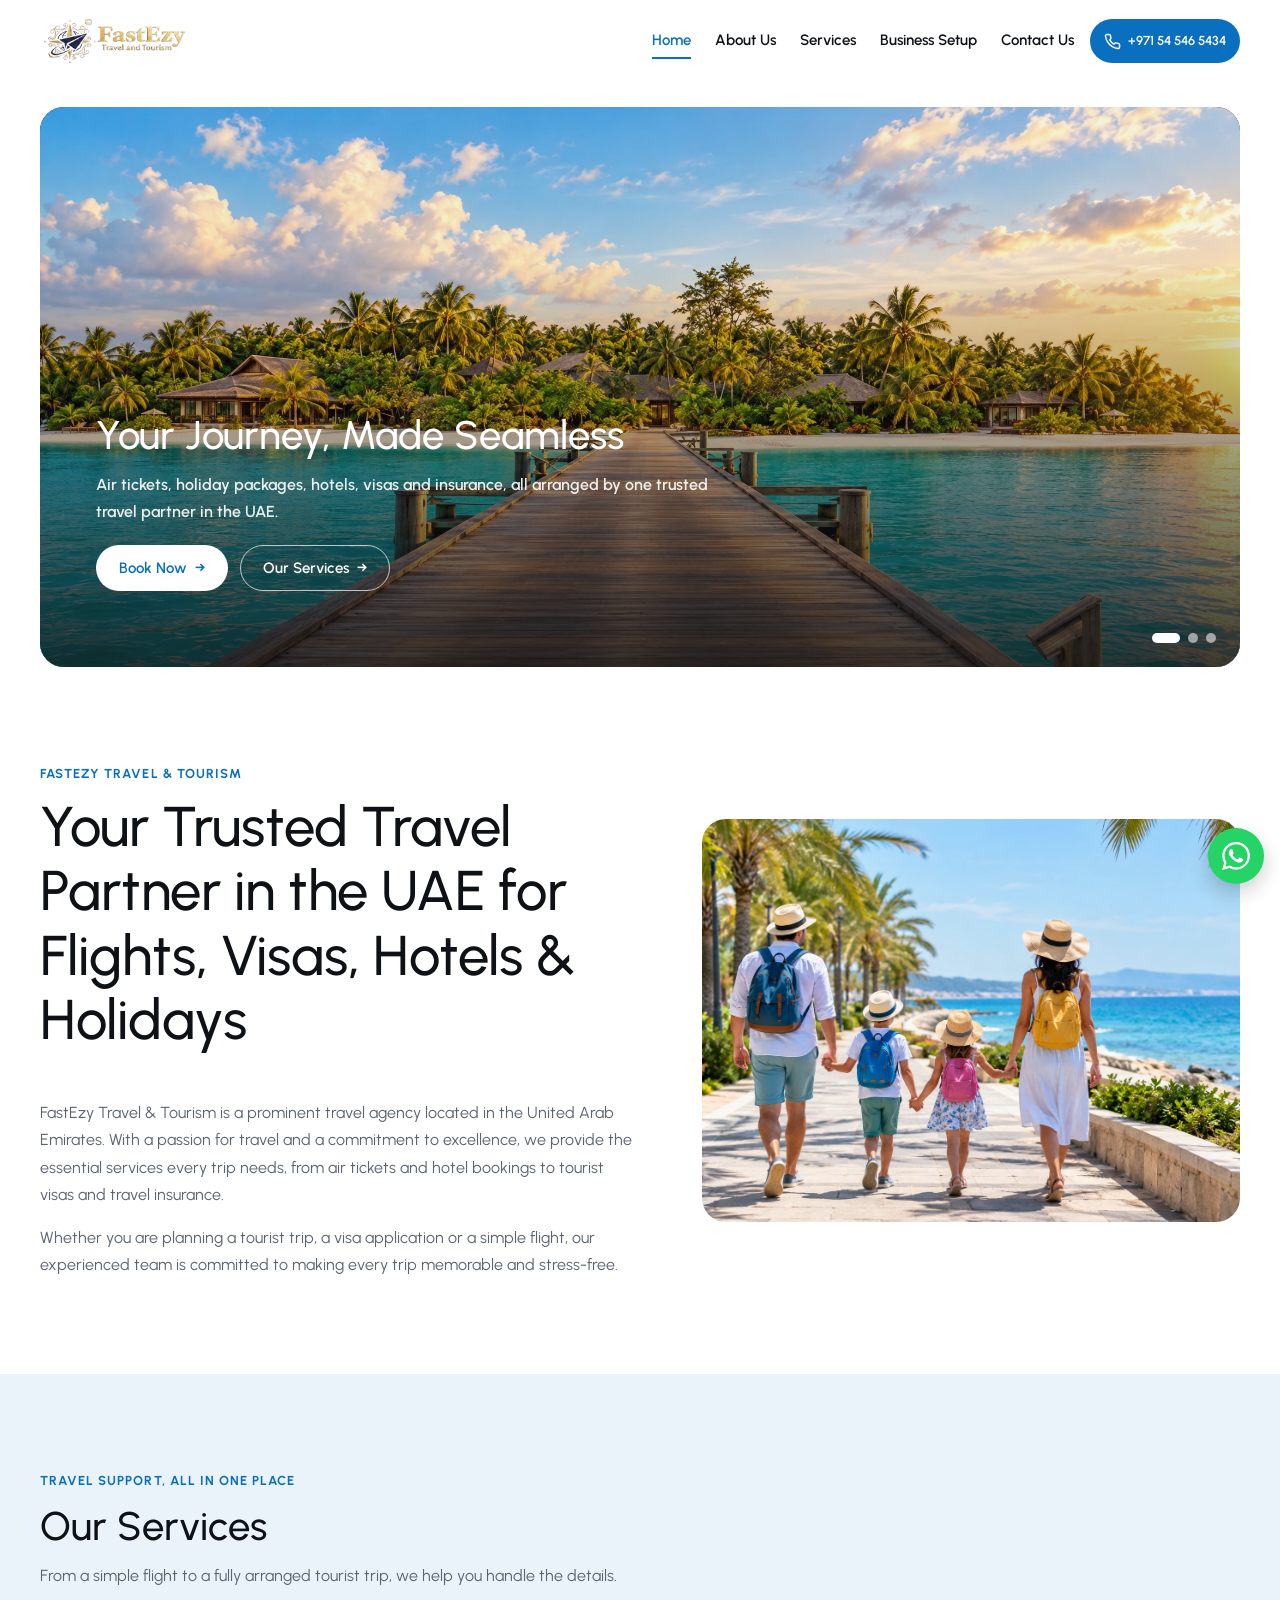
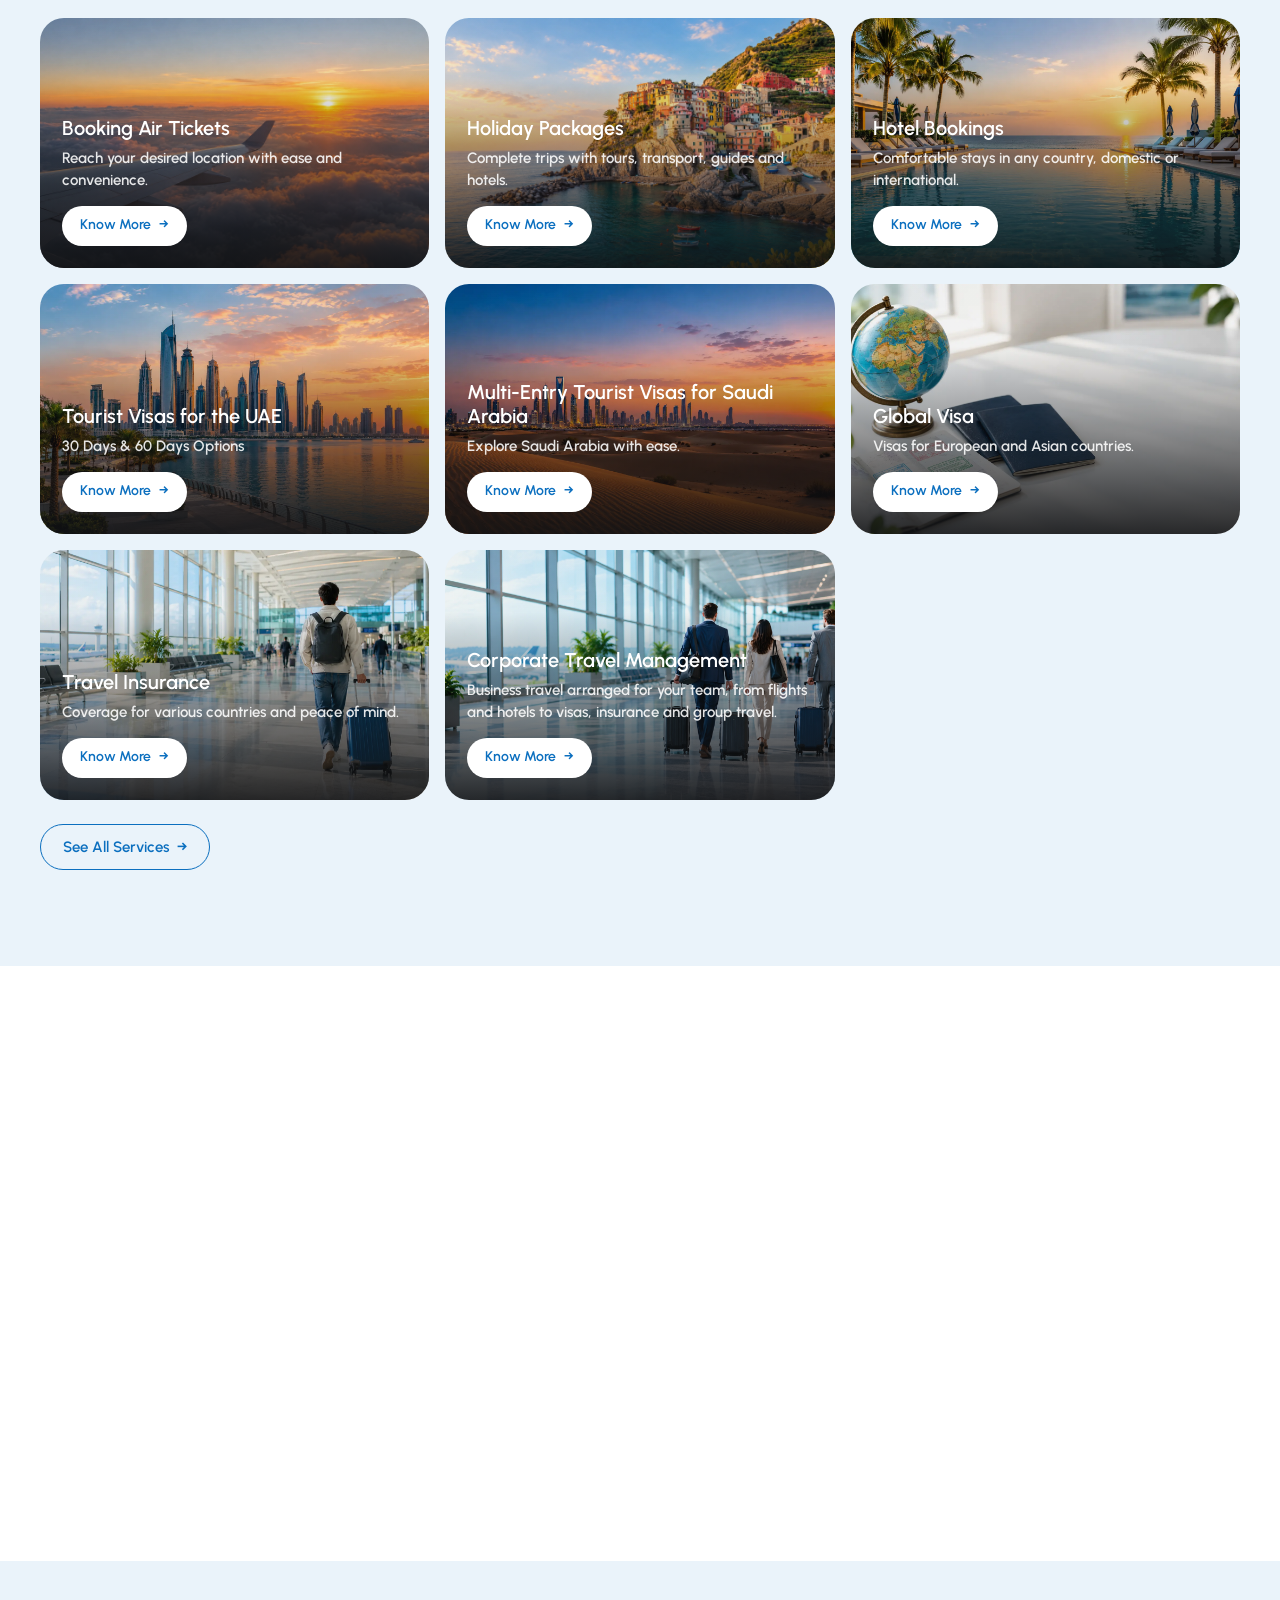
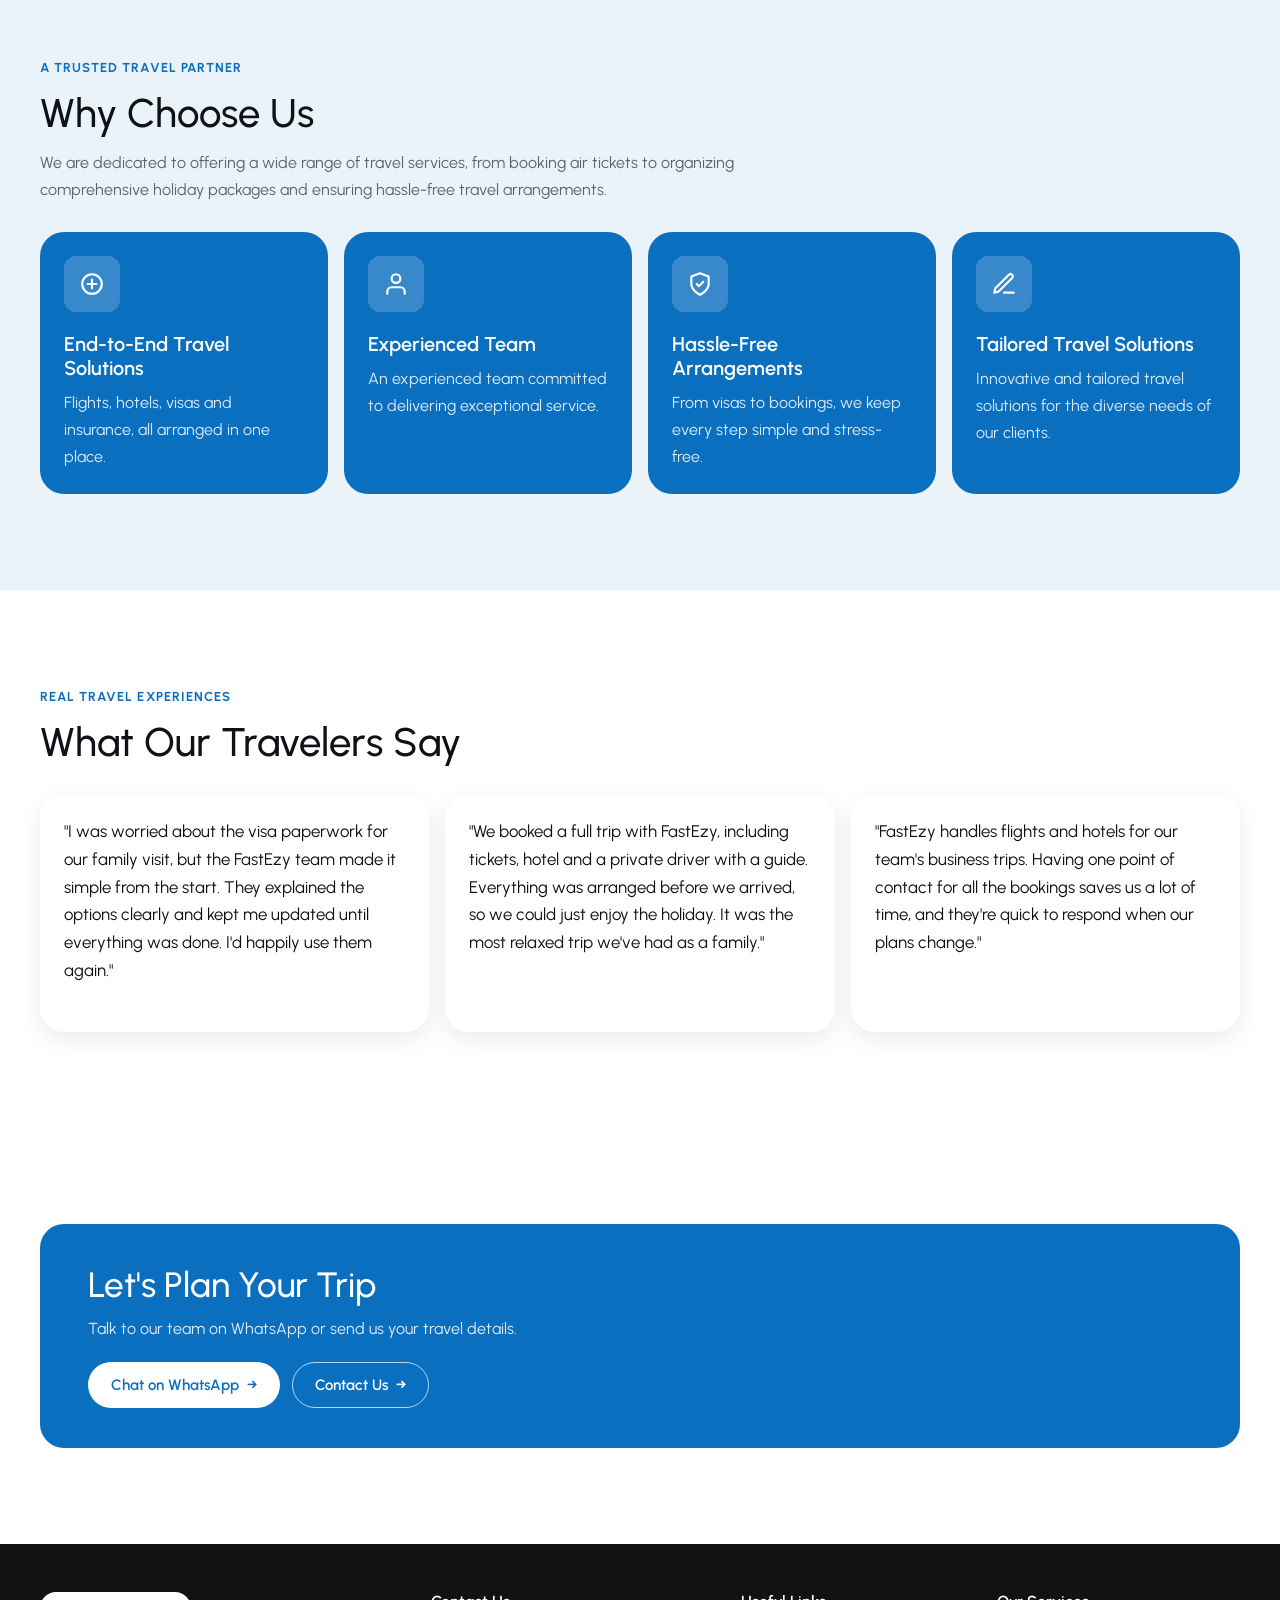
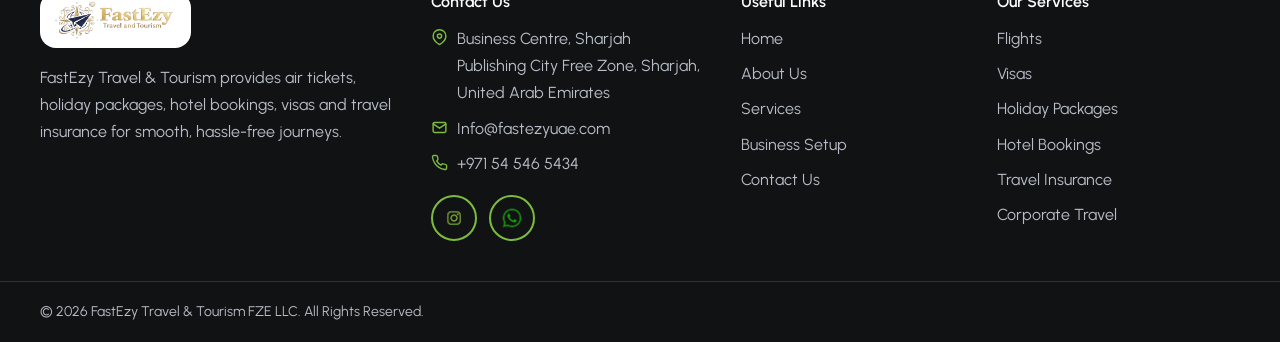
==== index.html @ 1a24772d "Add files via upload" ====
<!doctype html>
<html lang="en">
  <head>
    <meta charset="utf-8">
    <meta name="viewport" content="width=device-width, initial-scale=1">
    <link rel="preconnect" href="https://fonts.googleapis.com">
    <link rel="preconnect" href="https://fonts.gstatic.com" crossorigin>
    <meta name="description" content="FastEzy Travel &amp; Tourism is a UAE travel agency for air tickets, holiday packages, hotel bookings, visas and travel insurance. Plan your trip with us.">
    <title>FastEzy Travel &amp; Tourism - Travel Agency in Sharjah, UAE</title>
    <link rel="canonical" href="https://fastezyuae.com/">
    <meta property="og:type" content="website">
    <meta property="og:site_name" content="FastEzy Travel &amp; Tourism">
    <meta property="og:title" content="FastEzy Travel &amp; Tourism - Travel Agency in Sharjah, UAE">
    <meta property="og:description" content="FastEzy Travel &amp; Tourism is a UAE travel agency for air tickets, holiday packages, hotel bookings, visas and travel insurance. Plan your trip with us.">
    <meta property="og:url" content="https://fastezyuae.com/">
    <meta property="og:image" content="https://fastezyuae.com/assets/images/hero-1.webp">
    <meta name="twitter:card" content="summary_large_image">
    <meta name="theme-color" content="#0B6FBF">
    <link rel="icon" href="assets/images/logo/FZE-logo.png">
    <link rel="stylesheet" href="css/styles.css">
    <script src="js/main.js" defer></script>
    <script type="application/ld+json">
    {
      "@context": "https://schema.org",
      "@type": "TravelAgency",
      "name": "FastEzy Travel &amp; Tourism",
      "legalName": "FastEzy Travel &amp; Tourism FZE LLC",
      "url": "https://fastezyuae.com/",
      "logo": "https://fastezyuae.com/assets/images/logo/FZE-logo.png",
      "image": "https://fastezyuae.com/assets/images/hero-1.webp",
      "telephone": "+971545465434",
      "email": "Info@fastezyuae.com",
      "address": { "@type": "PostalAddress", "streetAddress": "Business Centre, Sharjah Publishing City Free Zone", "addressLocality": "Sharjah", "addressCountry": "AE" },
      "areaServed": { "@type": "Country", "name": "United Arab Emirates" },
      "sameAs": ["https://www.instagram.com/fastezy_travels"]
    }
    </script>
  </head>
  <body data-page="home">
    <a class="skip-link" href="#main">Skip to main content</a>
    <header class="site-header" data-header>
      <div class="container site-header__inner"><a class="brand" href="index.html" aria-label="FastEzy Travel and Tourism home"><img src="assets/images/logo/FZE-logo.png" width="190" height="48" alt="FastEzy - Travel and Tourism"></a>
        <nav class="site-nav" id="primary-nav" data-primary-nav aria-label="Primary navigation">
          <a class="site-nav__link" href="index.html" aria-current="page">Home</a>
          <a class="site-nav__link" href="about.html">About Us</a>
          <a class="site-nav__link" href="services.html">Services</a>
          <a class="site-nav__link" href="business-setup.html">Business Setup</a>
          <a class="site-nav__link" href="contact.html">Contact Us</a>
        </nav>
        <div class="site-header__actions"><a class="phone-pill" href="tel:+971545465434"><svg viewBox="0 0 24 24" fill="none" stroke="currentColor" stroke-width="2" stroke-linecap="round" stroke-linejoin="round" aria-hidden="true"><path d="M22 16.92v3a2 2 0 0 1-2.18 2 19.79 19.79 0 0 1-8.63-3.07 19.5 19.5 0 0 1-6-6A19.79 19.79 0 0 1 2.12 4.18 2 2 0 0 1 4.11 2h3a2 2 0 0 1 2 1.72c.12.9.33 1.78.62 2.63a2 2 0 0 1-.45 2.11L8 9.73a16 16 0 0 0 6 6l1.27-1.27a2 2 0 0 1 2.11-.45c.85.29 1.73.5 2.63.62A2 2 0 0 1 22 16.92z"></path></svg><span>+971 54 546 5434</span></a><button class="menu-toggle" type="button" data-menu-toggle aria-expanded="false" aria-controls="primary-nav" aria-label="Open menu"><svg class="icon-menu" viewBox="0 0 24 24" fill="none" stroke="currentColor" stroke-width="2" stroke-linecap="round" aria-hidden="true"><path d="M4 6h16M4 12h16M4 18h16"></path></svg><svg class="icon-close" viewBox="0 0 24 24" fill="none" stroke="currentColor" stroke-width="2" stroke-linecap="round" aria-hidden="true"><path d="M18 6 6 18M6 6l12 12"></path></svg></button></div>
      </div>
    </header>
    <main id="main">
      <section class="container hero-slider" data-slider aria-label="FastEzy travel highlights">
        <article class="hero-slide is-active" data-slide aria-hidden="false"><img src="assets/images/hero-1.webp" width="1600" height="900" alt="Colorful coastal town on a sunny day" fetchpriority="high">
          <div class="hero-slide__content">
            <h2>Your Journey, Made Seamless</h2>
            <p>Air tickets, holiday packages, hotels, visas and insurance, all arranged by one trusted travel partner in the UAE.</p>
            <div class="button-row"><a class="button button--light" data-whatsapp-service="booking air tickets" href="https://wa.me/971585795434">Book Now <span aria-hidden="true">&rarr;</span></a><a class="button button--outline-light" href="services.html">Our Services <span aria-hidden="true">&rarr;</span></a></div>
          </div>
        </article>
        <article class="hero-slide" data-slide aria-hidden="true"><img src="assets/images/hero-2.webp" width="1600" height="900" loading="lazy" alt="Passport and travel documents on a desk">
          <div class="hero-slide__content">
            <h2>Visas Without the Hassle</h2>
            <p>UAE tourist visas, multi-entry Saudi Arabia visas and global visas for European and Asian countries.</p>
            <div class="button-row"><a class="button button--light" data-whatsapp-service="visa services" href="https://wa.me/971585795434">Ask About Visas <span aria-hidden="true">&rarr;</span></a><a class="button button--outline-light" href="services.html#visas">Our Services <span aria-hidden="true">&rarr;</span></a></div>
          </div>
        </article>
        <article class="hero-slide" data-slide aria-hidden="true"><img src="assets/images/hero-3.webp" width="1600" height="900" loading="lazy" alt="Tourists on a guided city tour">
          <div class="hero-slide__content">
            <h2>Holiday Packages, Fully Arranged</h2>
            <p>Tickets, guided tours, private transportation, experienced guides, drivers and comfortable hotels.</p>
            <div class="button-row"><a class="button button--light" data-whatsapp-service="holiday packages" href="https://wa.me/971585795434">Plan My Trip <span aria-hidden="true">&rarr;</span></a><a class="button button--outline-light" href="services.html#holidays">Our Services <span aria-hidden="true">&rarr;</span></a></div>
          </div>
        </article>
        <div class="slider-dots" aria-label="Choose a slide"><button class="slider-dot is-active" type="button" data-slide-dot aria-label="Show slide 1" aria-current="true"></button><button class="slider-dot" type="button" data-slide-dot aria-label="Show slide 2" aria-current="false"></button><button class="slider-dot" type="button" data-slide-dot aria-label="Show slide 3" aria-current="false"></button></div>
      </section>
      <section class="section" data-reveal>
        <div class="container intro-grid">
          <div class="intro-grid__copy">
            <p class="eyebrow">FastEzy Travel &amp; Tourism</p>
            <h1>Your Trusted Travel Partner in the UAE for Flights, Visas, Hotels &amp; Holidays</h1>
            <p>FastEzy Travel &amp; Tourism is a prominent travel agency located in the United Arab Emirates. With a passion for travel and a commitment to excellence, we provide the essential services every trip needs, from air tickets and hotel bookings to tourist visas and travel insurance.</p>
            <p>Whether you are planning a tourist trip, a visa application or a simple flight, our experienced team is committed to making every trip memorable and stress-free.</p>
          </div>
          <div class="intro-grid__media"><img src="assets/images/about-1.webp" width="1200" height="675" loading="lazy" alt="Family of travelers on holiday"></div>
        </div>
      </section>
      <section class="section section--tint" data-reveal>
        <div class="container">
          <div class="section__intro">
            <p class="eyebrow">Travel support, all in one place</p>
            <h2>Our Services</h2>
            <p>From a simple flight to a fully arranged tourist trip, we help you handle the details.</p>
          </div>
          <div class="card-grid">
            <article class="overlay-card"><img src="assets/images/service-flights.webp" width="1200" height="675" loading="lazy" alt="Airplane flying above the clouds">
              <div class="overlay-card__body">
                <h3>Booking Air Tickets</h3>
                <p>Reach your desired location with ease and convenience.</p>
                <a class="button button--light" href="services.html#flights">Know More <span aria-hidden="true">&rarr;</span></a></div>
            </article>
            <article class="overlay-card"><img src="assets/images/service-trips.webp" width="1200" height="675" loading="lazy" alt="Wooden jetty over turquoise water">
              <div class="overlay-card__body">
                <h3>Holiday Packages</h3>
                <p>Complete trips with tours, transport, guides and hotels.</p>
                <a class="button button--light" href="services.html#holidays">Know More <span aria-hidden="true">&rarr;</span></a></div>
            </article>
            <article class="overlay-card"><img src="assets/images/service-hotels.webp" width="1200" height="675" loading="lazy" alt="Resort pool with sun loungers">
              <div class="overlay-card__body">
                <h3>Hotel Bookings</h3>
                <p>Comfortable stays in any country, domestic or international.</p>
                <a class="button button--light" href="services.html#more">Know More <span aria-hidden="true">&rarr;</span></a></div>
            </article>
            <article class="overlay-card"><img src="assets/images/service-uae-visa.webp" width="1200" height="675" loading="lazy" alt="UAE city skyline at sunset">
              <div class="overlay-card__body">
                <h3>Tourist Visas for the UAE</h3>
                <p>30 Days &amp; 60 Days Options</p>
                <a class="button button--light" href="services.html#visas">Know More <span aria-hidden="true">&rarr;</span></a></div>
            </article>
            <article class="overlay-card"><img src="assets/images/service-saudi-visa.webp" width="1200" height="675" loading="lazy" alt="Saudi Arabia city skyline">
              <div class="overlay-card__body">
                <h3>Multi-Entry Tourist Visas for Saudi Arabia</h3>
                <p>Explore Saudi Arabia with ease.</p>
                <a class="button button--light" href="services.html#visas">Know More <span aria-hidden="true">&rarr;</span></a></div>
            </article>
            <article class="overlay-card"><img src="assets/images/service-global-visa.webp" width="1200" height="675" loading="lazy" alt="Passport with travel stamps">
              <div class="overlay-card__body">
                <h3>Global Visa</h3>
                <p>Visas for European and Asian countries.</p>
                <a class="button button--light" href="services.html#visas">Know More <span aria-hidden="true">&rarr;</span></a></div>
            </article>
            <article class="overlay-card"><img src="assets/images/service-insurance.webp" width="1200" height="675" loading="lazy" alt="Traveler with luggage at an airport">
              <div class="overlay-card__body">
                <h3>Travel Insurance</h3>
                <p>Coverage for various countries and peace of mind.</p>
                <a class="button button--light" href="services.html#more">Know More <span aria-hidden="true">&rarr;</span></a></div>
            </article>
            <article class="overlay-card"><img src="assets/images/corporate-hero.webp" width="1200" height="675" loading="lazy" alt="Business travelers at an airport">
              <div class="overlay-card__body">
                <h3>Corporate Travel Management</h3>
                <p>Business travel arranged for your team, from flights and hotels to visas, insurance and group travel.</p>
                <a class="button button--light" href="services.html#corporate">Know More <span aria-hidden="true">&rarr;</span></a></div>
            </article>
          </div>
          <div class="button-row" style="margin-top:24px"><a class="button button--outline" href="services.html">See All Services <span aria-hidden="true">&rarr;</span></a></div>
        </div>
      </section>
      <section class="section" data-reveal>
        <div class="container split-media">
          <div>
            <p class="eyebrow">Travel with confidence</p>
            <h2>About Us</h2>
            <p>FastEzy Travel &amp; Tourism is dedicated to making your travel aspirations a reality. Our experienced team is committed to delivering exceptional service and ensuring that every trip you take with us is a memorable and stress-free experience.</p>
            <a class="button button--outline" href="about.html">Read More <span aria-hidden="true">&rarr;</span></a></div>
            <img src="assets/images/about-2.webp" width="1200" height="675" loading="lazy" alt="Two travelers enjoying a scenic view"></div>
      </section>
      <section class="section section--tint" data-reveal>
        <div class="container">
          <div class="section__intro">
            <p class="eyebrow">A trusted travel partner</p>
            <h2>Why Choose Us</h2>
            <p>We are dedicated to offering a wide range of travel services, from booking air tickets to organizing comprehensive holiday packages and ensuring hassle-free travel arrangements.</p>
          </div>
          <div class="solid-grid">
            <article class="solid-card">
              <div class="solid-card__icon"><svg viewBox="0 0 24 24" fill="none" stroke="currentColor" stroke-width="2" stroke-linecap="round" stroke-linejoin="round" aria-hidden="true"><circle cx="12" cy="12" r="9"></circle><path d="M12 8v8M8 12h8"></path></svg></div>
              <h3>End-to-End Travel Solutions</h3>
              <p>Flights, hotels, visas and insurance, all arranged in one place.</p>
            </article>
            <article class="solid-card">
              <div class="solid-card__icon"><svg viewBox="0 0 24 24" fill="none" stroke="currentColor" stroke-width="2" stroke-linecap="round" stroke-linejoin="round" aria-hidden="true"><path d="M20 21v-2a4 4 0 0 0-4-4H8a4 4 0 0 0-4 4v2"></path><circle cx="12" cy="7" r="4"></circle></svg></div>
              <h3>Experienced Team</h3>
              <p>An experienced team committed to delivering exceptional service.</p>
            </article>
            <article class="solid-card">
              <div class="solid-card__icon"><svg viewBox="0 0 24 24" fill="none" stroke="currentColor" stroke-width="2" stroke-linecap="round" stroke-linejoin="round" aria-hidden="true"><path d="M12 22s8-4 8-10V5l-8-3-8 3v7c0 6 8 10 8 10z"></path><path d="m9 12 2 2 4-4"></path></svg></div>
              <h3>Hassle-Free Arrangements</h3>
              <p>From visas to bookings, we keep every step simple and stress-free.</p>
            </article>
            <article class="solid-card">
              <div class="solid-card__icon"><svg viewBox="0 0 24 24" fill="none" stroke="currentColor" stroke-width="2" stroke-linecap="round" stroke-linejoin="round" aria-hidden="true"><path d="M12 20h9"></path><path d="M16.5 3.5a2.12 2.12 0 0 1 3 3L7 19l-4 1 1-4Z"></path></svg></div>
              <h3>Tailored Travel Solutions</h3>
              <p>Innovative and tailored travel solutions for the diverse needs of our clients.</p>
            </article>
          </div>
        </div>
      </section>
      <section class="section testimonials-section" data-reveal>
        <div class="container">
          <div class="section__intro">
            <p class="eyebrow">Real travel experiences</p>
            <h2>What Our Travelers Say</h2>
          </div>
          <div class="testimonial-grid">
            <article class="testimonial-card">
              <p>"I was worried about the visa paperwork for our family visit, but the FastEzy team made it simple from the start. They explained the options clearly and kept me updated until everything was done. I'd happily use them again."</p>
            </article>
            <article class="testimonial-card">
              <p>"We booked a full trip with FastEzy, including tickets, hotel and a private driver with a guide. Everything was arranged before we arrived, so we could just enjoy the holiday. It was the most relaxed trip we've had as a family."</p>
            </article>
            <article class="testimonial-card">
              <p>"FastEzy handles flights and hotels for our team's business trips. Having one point of contact for all the bookings saves us a lot of time, and they're quick to respond when our plans change."</p>
            </article>
          </div>
        </div>
      </section>
      <section class="section" data-reveal>
        <div class="container">
          <div class="cta-strip">
            <h2>Let's Plan Your Trip</h2>
            <p>Talk to our team on WhatsApp or send us your travel details.</p>
            <div class="button-row"><a class="button button--light" data-whatsapp-service="travel plans" href="https://wa.me/971585795434">Chat on WhatsApp <span aria-hidden="true">&rarr;</span></a><a class="button button--outline-light" href="contact.html">Contact Us <span aria-hidden="true">&rarr;</span></a></div>
          </div>
        </div>
      </section>
    </main>
    <footer class="site-footer">
      <div class="container footer-grid">
        <div class="footer-column"><a class="footer-brand" href="index.html"><img src="assets/images/logo/FZE-logo.png" width="190" height="48" alt="FastEzy - Travel and Tourism"></a>
          <p>FastEzy Travel &amp; Tourism provides air tickets, holiday packages, hotel bookings, visas and travel insurance for smooth, hassle-free journeys.</p>
        </div>
        <div class="footer-column">
          <h2>Contact Us</h2>
          <ul class="footer-list footer-contact">
            <li><svg viewBox="0 0 24 24" fill="none" stroke="currentColor" stroke-width="2" stroke-linecap="round" stroke-linejoin="round" aria-hidden="true"><path d="M21 10c0 7-9 12-9 12S3 17 3 10a9 9 0 1 1 18 0Z"></path><circle cx="12" cy="10" r="3"></circle></svg>
              <a href="https://www.google.com/maps/search/?api=1&query=Business%20Centre%2C%20Sharjah%20Publishing%20City%20Free%20Zone%2C%20Sharjah%2C%20United%20Arab%20Emirates" target="_blank" rel="noopener" aria-label="View our address on Google Maps">Business Centre, Sharjah Publishing City Free Zone, Sharjah, United Arab Emirates</a>
            </li>
            <li><svg viewBox="0 0 24 24" fill="none" stroke="currentColor" stroke-width="2" stroke-linecap="round" stroke-linejoin="round" aria-hidden="true"><rect x="3" y="5" width="18" height="14" rx="2"></rect><path d="m3 7 9 6 9-6"></path></svg>
              <a href="mailto:Info@fastezyuae.com">Info@fastezyuae.com</a>
            </li>
            <li><svg viewBox="0 0 24 24" fill="none" stroke="currentColor" stroke-width="2" stroke-linecap="round" stroke-linejoin="round" aria-hidden="true"><path d="M22 16.92v3a2 2 0 0 1-2.18 2 19.79 19.79 0 0 1-8.63-3.07 19.5 19.5 0 0 1-6-6A19.79 19.79 0 0 1 2.12 4.18 2 2 0 0 1 4.11 2h3a2 2 0 0 1 2 1.72c.12.9.33 1.78.62 2.63a2 2 0 0 1-.45 2.11L8 9.73a16 16 0 0 0 6 6l1.27-1.27a2 2 0 0 1 2.11-.45c.85.29 1.73.5 2.63.62A2 2 0 0 1 22 16.92z"></path></svg>
              <a href="tel:+971545465434">+971 54 546 5434</a>
            </li>
          </ul>
          <ul class="social-list">
            <li>
              <a href="https://www.instagram.com/fastezy_travels" target="_blank" rel="noopener" aria-label="FastEzy on Instagram"><img src="assets/images/icons/IG-icon.webp" width="22" height="22" alt="Instagram"></a>
            </li>
            <li>
              <a href="https://wa.me/971585795434" target="_blank" rel="noopener" aria-label="FastEzy on WhatsApp"><img src="assets/images/icons/whatsapp-icon.webp" width="22" height="22" alt="WhatsApp"></a>
            </li>
          </ul>
        </div>
        <div class="footer-column">
          <h2>Useful Links</h2>
          <ul class="footer-list">
            <li>
              <a href="index.html">Home</a>
            </li>
            <li>
              <a href="about.html">About Us</a>
            </li>
            <li>
              <a href="services.html">Services</a>
            </li>
            <li>
              <a href="business-setup.html">Business Setup</a>
            </li>
            <li>
              <a href="contact.html">Contact Us</a>
            </li>
          </ul>
        </div>
        <div class="footer-column">
          <h2>Our Services</h2>
          <ul class="footer-list">
            <li>
              <a href="services.html#flights">Flights</a>
            </li>
            <li>
              <a href="services.html#visas">Visas</a>
            </li>
            <li>
              <a href="services.html#holidays">Holiday Packages</a>
            </li>
            <li>
              <a href="services.html#more">Hotel Bookings</a>
            </li>
            <li>
              <a href="services.html#more">Travel Insurance</a>
            </li>
            <li>
              <a href="services.html#corporate">Corporate Travel</a>
            </li>
          </ul>
        </div>
      </div>
      <div class="footer-bottom">
        <div class="container">
          <p>&copy; 2026 FastEzy Travel &amp; Tourism FZE LLC. All Rights Reserved.</p>
        </div>
      </div>
    </footer>
          <a class="whatsapp-float" href="https://wa.me/971585795434" target="_blank" rel="noopener" aria-label="Chat with FastEzy on WhatsApp"><svg viewBox="0 0 24 24" fill="currentColor" aria-hidden="true"><path d="M20.52 3.48A11.8 11.8 0 0 0 12.08 0C5.54 0 .22 5.32.22 11.86c0 2.09.55 4.13 1.6 5.92L.12 24l6.37-1.67a11.85 11.85 0 0 0 5.59 1.42h.01c6.53 0 11.85-5.32 11.85-11.86a11.8 11.8 0 0 0-3.42-8.41Zm-8.44 18.23h-.01a9.84 9.84 0 0 1-5.02-1.38l-.36-.21-3.78.99 1.01-3.68-.23-.38a9.85 9.85 0 0 1-1.51-5.2C2.18 6.43 6.62 2 12.08 2a9.83 9.83 0 0 1 7 2.9 9.87 9.87 0 0 1 2.88 7.01c0 5.46-4.44 9.9-9.88 9.9Zm5.43-7.42c-.3-.15-1.78-.88-2.05-.98-.28-.1-.48-.15-.68.15-.2.3-.78.98-.96 1.18-.18.2-.35.22-.65.07-.3-.15-1.27-.47-2.42-1.5-.89-.79-1.49-1.77-1.67-2.07-.18-.3-.02-.46.13-.61.14-.14.3-.35.45-.52.15-.18.2-.3.3-.5.1-.2.05-.38-.02-.53-.07-.15-.68-1.63-.93-2.23-.24-.58-.49-.5-.68-.51h-.58c-.2 0-.53.07-.81.38-.28.3-1.06 1.04-1.06 2.54s1.08 2.95 1.23 3.15c.15.2 2.12 3.24 5.14 4.54.72.31 1.28.49 1.72.63.72.23 1.38.2 1.9.12.58-.09 1.78-.73 2.03-1.43.25-.7.25-1.3.18-1.43-.08-.12-.28-.2-.58-.35Z"></path></svg></a></body>
</html>
---- css/styles.css ----
@import url('https://fonts.googleapis.com/css2?family=Urbanist:wght@400;500;600;700&display=swap');
:root {
  --blue-600: #0B6FBF;
  --blue-700: #095A9A;
  --blue-50: #EAF3FA;
  --green-500: #7DBB3E;
  --whatsapp: #25D366;
  --bg: #FFFFFF;
  --surface-blue-tint: #C9DFEE;
  --surface-gray: #F1F3F5;
  --footer-bg: #111214;
  --text-heading: #0E1116;
  --text-body: #5B6470;
  --text-on-dark-muted: #B8BEC7;
  --radius-card: 24px;
  --radius-image: 24px;
  --radius-input: 16px;
  --radius-pill: 999px;
  --shadow-card: 0 8px 24px rgba(14, 17, 22, 0.08);
  --container-width: 1200px;
  --gutter: 16px;
  --section-space: 48px;
  --header-height: 73px;
}
* {
  box-sizing: border-box;
}
html {
  scroll-behavior: smooth;
}
body {
  margin: 0;
  background: var(--bg);
  color: var(--text-body);
  font-family: "Urbanist", "Outfit", system-ui, -apple-system, "Segoe UI", Arial, sans-serif;
  font-size: 1rem;
  line-height: 1.7;
  text-rendering: optimizeLegibility;
}
body.menu-open {
  overflow: hidden;
}
img, svg {
  display: block;
  max-width: 100%;
}
img {
  height: auto;
}
button, input, textarea, select {
  font: inherit;
}
a {
  color: var(--blue-600);
}
a:hover {
  color: var(--blue-700);
}
:focus-visible {
  outline: 3px solid var(--blue-600);
  outline-offset: 3px;
}
h1, h2, h3, p {
  margin-top: 0;
}
h1, h2, h3 {
  color: var(--text-heading);
  font-weight: 500;
  line-height: 1.2;
}
h1 {
  font-size: clamp(2rem, 5vw, 3.5rem);
  line-height: 1.15;
}
h2 {
  font-size: clamp(1.625rem, 3.5vw, 2.5rem);
}
h3 {
  font-size: 1.25rem;
  font-weight: 600;
}
p {
  max-width: 70ch;
}
.container {
  width: min(100% - (var(--gutter) * 2), var(--container-width));
  margin-inline: auto;
}
.skip-link {
  position: fixed;
  top: 8px;
  left: 8px;
  z-index: 100;
  padding: 10px 16px;
  border-radius: var(--radius-pill);
  background: var(--blue-600);
  color: #fff;
  transform: translateY(-150%);
}
.skip-link:focus {
  transform: translateY(0);
  color: #fff;
}
.site-header {
  position: sticky;
  top: 0;
  z-index: 50;
  background: rgba(255,255,255,0.98);
  border-bottom: 1px solid transparent;
  transition: box-shadow 200ms ease, border-color 200ms ease;
}
.site-header.is-scrolled {
  border-color: rgba(14,17,22,0.08);
  box-shadow: 0 6px 18px rgba(14,17,22,0.08);
}
.site-header__inner {
  position: relative;
  display: flex;
  align-items: center;
  min-height: var(--header-height);
  gap: 16px;
}
.brand {
  display: inline-flex;
  flex: 0 0 auto;
  align-items: center;
}
.brand img {
  width: auto;
  height: 40px;
}
.site-nav {
  display: none;
  align-items: center;
  gap: 24px;
}
.site-nav__link {
  position: relative;
  display: inline-flex;
  align-items: center;
  min-height: 44px;
  color: var(--text-heading);
  font-size: 0.9375rem;
  font-weight: 600;
  text-decoration: none;
}
.site-nav__link::after {
  position: absolute;
  right: 0;
  bottom: 4px;
  left: 0;
  height: 2px;
  background: var(--blue-600);
  content: "";
  transform: scaleX(0);
  transition: transform 200ms ease;
}
.site-nav__link:hover, .site-nav__link[aria-current="page"] {
  color: var(--blue-600);
}
.site-nav__link[aria-current="page"]::after {
  transform: scaleX(1);
}
.site-header__actions {
  display: flex;
  align-items: center;
  gap: 8px;
  margin-left: auto;
}
.phone-pill {
  display: inline-flex;
  align-items: center;
  gap: 7px;
  min-height: 44px;
  padding: 8px 14px;
  border-radius: var(--radius-pill);
  background: var(--blue-600);
  color: #fff;
  font-size: 0.8125rem;
  font-weight: 600;
  text-decoration: none;
  white-space: nowrap;
}
.phone-pill:hover {
  background: var(--blue-700);
  color: #fff;
}
.phone-pill svg {
  width: 17px;
  height: 17px;
}
.menu-toggle {
  display: inline-grid;
  width: 44px;
  height: 44px;
  padding: 0;
  place-items: center;
  border: 1px solid rgba(14,17,22,0.12);
  border-radius: 12px;
  background: #fff;
  color: var(--text-heading);
  cursor: pointer;
}
.menu-toggle svg {
  width: 22px;
  height: 22px;
}
.menu-toggle .icon-close {
  display: none;
}
.menu-toggle[aria-expanded="true"] .icon-menu {
  display: none;
}
.menu-toggle[aria-expanded="true"] .icon-close {
  display: block;
}
.section {
  padding-block: var(--section-space);
}
.section--tint {
  background: var(--blue-50);
}
.section__intro {
  margin-bottom: 28px;
}
.section__intro h2 {
  margin-bottom: 12px;
}
.section__intro p:last-child {
  margin-bottom: 0;
}
.eyebrow {
  margin-bottom: 10px;
  color: var(--blue-600);
  font-size: 0.8125rem;
  font-weight: 700;
  letter-spacing: 0.08em;
  text-transform: uppercase;
}
.button {
  display: inline-flex;
  align-items: center;
  justify-content: center;
  gap: 8px;
  min-height: 46px;
  padding: 12px 22px;
  border: 1.5px solid transparent;
  border-radius: var(--radius-pill);
  font-size: 0.9375rem;
  font-weight: 600;
  line-height: 1.2;
  text-align: center;
  text-decoration: none;
  transition: background 200ms ease, border-color 200ms ease, color 200ms ease, transform 200ms ease;
}
.button:hover {
  transform: translateY(-1px);
}
.button svg {
  width: 18px;
  height: 18px;
}
.button-spinner {
  width: 15px;
  height: 15px;
  border: 2px solid currentColor;
  border-right-color: transparent;
  border-radius: 50%;
  animation: button-spin 700ms linear infinite;
}
@keyframes button-spin {
  to {
    transform: rotate(360deg);
  }
}
.button--primary {
  background: var(--blue-600);
  color: #fff;
}
.button--primary:hover {
  background: var(--blue-700);
  color: #fff;
}
.button--outline {
  border-color: var(--blue-600);
  background: transparent;
  color: var(--blue-600);
}
.button--outline:hover {
  background: var(--blue-600);
  color: #fff;
}
.button--light {
  background: #fff;
  color: var(--blue-600);
}
.button--light:hover {
  background: var(--blue-50);
  color: var(--blue-700);
}
.button--outline-light {
  border-color: rgba(255,255,255,0.7);
  color: #fff;
}
.button--outline-light:hover {
  background: #fff;
  color: var(--blue-600);
}
.button-row {
  display: flex;
  flex-wrap: wrap;
  gap: 12px;
}
.hero-slider, .page-hero {
  position: relative;
  overflow: hidden;
  border-radius: var(--radius-image);
}
.hero-slider {
  min-height: 520px;
  margin-top: 16px;
  background: var(--footer-bg);
}
.hero-slide {
  position: absolute;
  inset: 0;
  display: flex;
  align-items: flex-end;
  min-height: 520px;
  opacity: 0;
  visibility: hidden;
  transition: opacity 500ms ease, visibility 500ms ease;
}
.hero-slide.is-active {
  opacity: 1;
  visibility: visible;
}
.hero-slide::after, .page-hero::after, .overlay-card::after {
  position: absolute;
  inset: 0;
  background: linear-gradient(0deg, rgba(17,18,20,0.82), rgba(17,18,20,0.04) 72%);
  content: "";
}
.hero-slide > img, .page-hero > img, .overlay-card > img {
  position: absolute;
  inset: 0;
  width: 100%;
  height: 100%;
  object-fit: cover;
}
.hero-slide__content, .page-hero__content {
  position: relative;
  z-index: 1;
  width: min(100%, 760px);
  padding: 32px 24px 72px;
  color: #fff;
}
.hero-slide__content h2, .page-hero__content h1 {
  margin-bottom: 12px;
  color: #fff;
}
.hero-slide__content p, .page-hero__content p {
  margin-bottom: 20px;
  color: rgba(255,255,255,0.9);
  font-weight: 600;
}
.slider-dots {
  position: absolute;
  right: 24px;
  bottom: 24px;
  z-index: 2;
  display: flex;
  gap: 8px;
}
.slider-dot {
  width: 10px;
  height: 10px;
  padding: 0;
  border: 0;
  border-radius: 50%;
  background: rgba(255,255,255,0.55);
  cursor: pointer;
}
.slider-dot.is-active {
  width: 28px;
  border-radius: var(--radius-pill);
  background: #fff;
}
.page-hero {
  min-height: 300px;
  margin-top: 16px;
}
.page-hero__content {
  padding-bottom: 40px;
}
.intro-grid, .split-media {
  display: grid;
  gap: 28px;
  align-items: center;
}
.intro-grid__copy p:last-child {
  margin-bottom: 0;
}
.intro-grid__media img, .split-media img {
  width: 100%;
  border-radius: var(--radius-image);
  object-fit: cover;
}
.intro-grid__media img, .split-media img {
  aspect-ratio: 4 / 3;
}
.card-grid, .tint-grid, .solid-grid {
  display: grid;
  gap: 16px;
}
.overlay-card {
  position: relative;
  min-height: 250px;
  overflow: hidden;
  border-radius: var(--radius-card);
}
.overlay-card::after {
  background: linear-gradient(0deg, rgba(17,18,20,0.9), rgba(17,18,20,0.05) 75%);
}
.overlay-card > img {
  transition: transform 400ms ease;
}
.overlay-card:hover > img {
  transform: scale(1.04);
}
.overlay-card__body {
  position: relative;
  z-index: 1;
  display: flex;
  min-height: 250px;
  flex-direction: column;
  justify-content: flex-end;
  align-items: flex-start;
  padding: 22px;
}
.overlay-card h3 {
  margin-bottom: 7px;
  color: #fff;
}
.overlay-card p {
  margin-bottom: 14px;
  color: rgba(255,255,255,0.88);
  font-size: 0.9375rem;
  font-weight: 600;
  line-height: 1.5;
}
.overlay-card .button {
  min-height: 40px;
  padding: 9px 17px;
  font-size: 0.875rem;
}
.tint-card, .solid-card {
  border-radius: var(--radius-card);
  padding: 24px;
}
.tint-card {
  background: var(--surface-blue-tint);
}
.tint-card__icon, .solid-card__icon {
  display: grid;
  width: 56px;
  height: 56px;
  margin-bottom: 20px;
  place-items: center;
  border-radius: 50%;
  background: var(--green-500);
  color: #fff;
}
.tint-card__icon svg, .solid-card__icon svg {
  width: 26px;
  height: 26px;
}
.tint-card h3, .solid-card h3 {
  margin-bottom: 9px;
}
.tint-card p, .solid-card p {
  margin-bottom: 0;
}
.solid-card {
  background: var(--blue-600);
}
.solid-card__icon {
  border-radius: 12px;
  background: rgba(255,255,255,0.18);
}
.solid-card h3 {
  color: #fff;
}
.solid-card p {
  color: rgba(255,255,255,0.85);
}
.check-list, .icon-list {
  display: grid;
  gap: 12px;
  padding: 0;
  margin: 0;
  list-style: none;
}
.check-list li, .icon-list li {
  display: flex;
  align-items: flex-start;
  gap: 12px;
}
.check-list__icon, .icon-list__icon {
  display: grid;
  flex: 0 0 24px;
  width: 24px;
  height: 24px;
  margin-top: 3px;
  place-items: center;
  border-radius: 50%;
}
.check-list__icon {
  background: var(--green-500);
  color: #fff;
}
.icon-list__icon {
  background: var(--blue-600);
  color: #fff;
}
.check-list__icon svg, .icon-list__icon svg {
  width: 14px;
  height: 14px;
}
.icon-list strong {
  display: block;
  color: var(--text-heading);
  font-weight: 600;
}
.icon-list span {
  display: block;
}
.cta-strip {
  border-radius: var(--radius-card);
  background: var(--blue-600);
  padding: 28px 24px;
}
.cta-strip h2 {
  margin-bottom: 8px;
  color: #fff;
  font-size: clamp(1.5rem, 3vw, 2.2rem);
}
.cta-strip p {
  margin-bottom: 20px;
  color: rgba(255,255,255,0.86);
}
.chip-nav {
  position: sticky;
  top: var(--header-height);
  z-index: 20;
  padding-block: 10px;
  background: rgba(255,255,255,0.95);
  border-bottom: 1px solid rgba(14,17,22,0.08);
}
.chip-nav__inner {
  display: flex;
  gap: 8px;
  overflow-x: auto;
  scrollbar-width: none;
}
.chip-nav__inner::-webkit-scrollbar {
  display: none;
}
.chip-nav a {
  flex: 0 0 auto;
  padding: 8px 16px;
  border-radius: var(--radius-pill);
  background: var(--surface-gray);
  color: var(--text-heading);
  font-size: 0.875rem;
  font-weight: 600;
  text-decoration: none;
}
.chip-nav a.is-active, .chip-nav a:hover {
  background: var(--blue-600);
  color: #fff;
}
.anchor-section {
  scroll-margin-top: calc(var(--header-height) + 58px);
}
.form-layout {
  display: grid;
  gap: 28px;
}
.form-panel {
  border-radius: 32px;
  padding: 24px;
  background: var(--surface-gray);
}
.form-panel h2 {
  margin-bottom: 8px;
}
.form-panel > p {
  margin-bottom: 24px;
}
.form-grid {
  display: grid;
  gap: 16px;
}
.field {
  display: grid;
  gap: 6px;
}
.field label {
  color: var(--text-heading);
  font-size: 0.9375rem;
  font-weight: 600;
}
.field input, .field textarea {
  width: 100%;
  border: 0;
  border-radius: var(--radius-input);
  background: #fff;
  padding: 14px 16px;
  color: var(--text-heading);
  font-size: 16px;
}
.field textarea {
  min-height: 132px;
  resize: vertical;
}
.field input:focus, .field textarea:focus {
  outline: 2px solid var(--blue-600);
  outline-offset: 2px;
}
.honeypot {
  position: absolute;
  left: -9999px;
  width: 1px;
  height: 1px;
  overflow: hidden;
}
.form-status {
  min-height: 28px;
  margin: 14px 0 0;
  font-size: 0.9375rem;
  font-weight: 600;
}
.form-status.is-success {
  color: #2f6d0d;
}
.form-status.is-error {
  color: #9b271f;
}
.contact-details {
  display: grid;
  gap: 16px;
  align-content: start;
}
.contact-item {
  display: flex;
  align-items: flex-start;
  gap: 12px;
}
.contact-item__icon {
  display: grid;
  flex: 0 0 40px;
  width: 40px;
  height: 40px;
  place-items: center;
  border-radius: 12px;
  background: var(--surface-blue-tint);
  color: var(--blue-600);
}
.contact-item__icon svg {
  width: 19px;
  height: 19px;
}
.contact-item__icon img {
  width: 28px;
  height: 28px;
  object-fit: contain;
}
.contact-item strong {
  display: block;
  color: var(--text-heading);
  font-weight: 600;
}
.contact-item a {
  text-decoration: none;
}
.site-footer {
  background: var(--footer-bg);
  padding-top: 48px;
  color: var(--text-on-dark-muted);
}
.footer-grid {
  display: grid;
  gap: 32px;
  padding-bottom: 40px;
}
.footer-brand {
  display: inline-flex;
  width: fit-content;
  margin-bottom: 16px;
  padding: 8px 12px;
  border-radius: 16px;
  background: #fff;
}
.footer-brand img {
  width: auto;
  height: 40px;
}
.footer-column h2 {
  margin-bottom: 14px;
  color: #fff;
  font-size: 1rem;
  font-weight: 600;
}
.footer-column p {
  margin-bottom: 0;
}
.footer-list {
  display: grid;
  gap: 8px;
  padding: 0;
  margin: 0;
  list-style: none;
}
.footer-list li, .footer-list a {
  color: var(--text-on-dark-muted);
}
.footer-list a {
  text-decoration: none;
}
.footer-list a:hover {
  color: #fff;
}
.footer-contact li {
  display: flex;
  align-items: flex-start;
  gap: 9px;
}
.footer-contact svg {
  flex: 0 0 auto;
  width: 17px;
  height: 17px;
  margin-top: 4px;
  color: var(--green-500);
}
.social-list {
  display: flex;
  gap: 12px;
  padding: 0;
  margin: 18px 0 0;
  list-style: none;
}
.social-list a {
  display: grid;
  width: 46px;
  height: 46px;
  place-items: center;
  border: 2px solid var(--green-500);
  border-radius: 50%;
  background: transparent;
  color: inherit;
}
.social-list img {
  width: 30px;
  height: 30px;
  object-fit: contain;
}
.social-list svg {
  width: 19px;
  height: 19px;
}
.footer-bottom {
  border-top: 1px solid rgba(255,255,255,0.12);
  padding-block: 18px;
  font-size: 0.875rem;
}
.footer-bottom p {
  margin-bottom: 0;
}
.whatsapp-float {
  position: fixed;
  right: 16px;
  bottom: 16px;
  z-index: 40;
  display: grid;
  width: 56px;
  height: 56px;
  place-items: center;
  border-radius: 50%;
  background: var(--whatsapp);
  color: #fff;
  box-shadow: 0 8px 20px rgba(14,17,22,0.2);
}
.whatsapp-float:hover {
  background: #1eaf54;
  color: #fff;
}
.whatsapp-float svg {
  width: 28px;
  height: 28px;
}
.pending-box {
  border: 2px dashed rgba(14,17,22,0.25);
  border-radius: var(--radius-card);
  padding: 24px;
  background: var(--surface-gray);
}
.pending-box p:last-child {
  margin-bottom: 0;
}
.asset-placeholder {
  display: grid;
  min-height: 280px;
  place-items: center;
  border-radius: var(--radius-image);
  background: var(--surface-blue-tint);
  color: var(--text-heading);
  font-size: 0.875rem;
  font-weight: 600;
}
.setup-workspace .section__intro {
  margin-bottom: 32px;
  text-align: center;
}
.setup-workspace .section__intro h2 {
  margin-bottom: 0;
}
.workspace-media {
  position: relative;
  overflow: hidden;
  aspect-ratio: 16 / 9;
  margin: 0;
  border-radius: var(--radius-image);
}
.workspace-media img {
  width: 100%;
  height: 100%;
  object-fit: cover;
}
.workspace-media figcaption {
  position: absolute;
  right: 0;
  bottom: 0;
  left: 0;
  padding: 16px 24px;
  border-radius: 0 0 var(--radius-image) var(--radius-image);
  background: var(--blue-600);
  color: #fff;
  font-size: 1.125rem;
  font-weight: 600;
  line-height: 1.3;
}
.pkg {
  margin-top: 48px;
  border-radius: 32px;
  padding: 16px;
  background: var(--blue-50);
}
.pkg__title {
  margin: 0 0 24px;
  color: var(--text-heading);
  font-size: 1.25rem;
  font-weight: 600;
  text-align: center;
}
.pkg__grid {
  display: grid;
  grid-template-columns: repeat(2, minmax(0, 1fr));
  gap: 12px;
  align-items: start;
  padding: 0;
  margin: 0;
  list-style: none;
}
.pkg__tile {
  display: block;
  transition: transform 300ms ease;
}
.pkg__tile img {
  display: block;
  width: 100%;
  height: auto;
}
.pkg__tile--alpha {
  filter: drop-shadow(0 8px 16px rgba(14,17,22,0.12));
}
.pkg__tile--solid {
  overflow: hidden;
  border-radius: var(--radius-card);
  box-shadow: var(--shadow-card);
}
.pkg__tile:focus-visible {
  outline: 3px solid var(--blue-600);
  outline-offset: 3px;
  border-radius: var(--radius-card);
}
.pkg__includes {
  display: grid;
  grid-template-columns: repeat(3, minmax(0, 1fr));
  gap: 16px 8px;
  padding: 16px 8px;
  margin: 20px 0 0;
  border-radius: var(--radius-card);
  background: #fff;
  box-shadow: var(--shadow-card);
  list-style: none;
}
.pkg__includes li {
  display: flex;
  flex-direction: column;
  align-items: center;
  gap: 8px;
  color: var(--blue-600);
  font-size: 0.75rem;
  font-weight: 700;
  text-align: center;
}
.pkg__icon {
  display: grid;
  width: 36px;
  height: 36px;
  place-items: center;
  border-radius: 50%;
  background: var(--blue-600);
}
.pkg__icon svg {
  width: 20px;
  height: 20px;
  fill: none;
  stroke: #fff;
  stroke-width: 2;
  stroke-linecap: round;
  stroke-linejoin: round;
}
.pkg__icon img {
  width: 24px;
  height: 24px;
  object-fit: contain;
}
.pkg__note {
  margin: 12px 0 0;
  color: var(--text-body);
  font-size: 0.75rem;
  text-align: center;
}
.pkg__custom {
  margin-top: 20px;
  border-radius: var(--radius-card);
  padding: 24px 20px;
  background: var(--blue-600);
  color: #fff;
  text-align: center;
}
.pkg__custom h4 {
  margin: 0 0 8px;
  color: #fff;
  font-size: clamp(1.25rem, 3vw, 1.75rem);
  font-weight: 600;
  line-height: 1.2;
}
.pkg__custom p {
  max-width: 52ch;
  margin: 0 auto 16px;
  color: rgba(255,255,255,0.88);
}
.pkg__custom .button {
  min-height: 44px;
}
@media (hover: hover) {
  .pkg__tile:hover {
    transform: translateY(-4px);
  }
}
@media (min-width: 768px) {
  .pkg {
    padding: 32px;
  }
  .pkg__grid {
    grid-template-columns: repeat(4, minmax(0, 1fr));
    gap: 20px;
  }
}
@media (min-width: 1024px) {
  .pkg__grid {
    gap: 24px;
  }
  .pkg__custom {
    display: flex;
    align-items: center;
    justify-content: space-between;
    gap: 24px;
    padding: 28px 32px;
    text-align: left;
  }
  .pkg__custom p {
    margin: 0;
  }
  .pkg__custom .button {
    flex-shrink: 0;
  }
  .pkg__includes {
    grid-template-columns: repeat(6, minmax(0, 1fr));
    gap: 0;
    padding: 20px 16px;
  }
  .pkg__includes li {
    border-left: 1px solid var(--surface-gray);
    font-size: 0.875rem;
  }
  .pkg__includes li:first-child {
    border-left: 0;
  }
  .pkg__icon {
    width: 44px;
    height: 44px;
  }
}
@media (prefers-reduced-motion: reduce) {
  .pkg__tile {
    transition: none;
  }
}
.setup-hero {
  position: relative;
  min-height: 420px;
  overflow: hidden;
  background: #fff;
}
.setup-hero__image, .setup-hero__shade {
  position: absolute;
  inset: 0 0 auto;
  width: 100%;
  height: 360px;
}
.setup-hero__image {
  object-fit: cover;
  object-position: 36% center;
}
.setup-hero__shade {
  background: linear-gradient(90deg, rgba(14,17,22,0.78), rgba(14,17,22,0.24) 68%, transparent);
}
.setup-hero__content {
  position: relative;
  z-index: 1;
  min-height: 420px;
  padding: 32px var(--gutter) 60px;
}
.setup-hero__content h1 {
  position: absolute;
  right: var(--gutter);
  bottom: 78px;
  left: var(--gutter);
  max-width: 14ch;
  margin: 0;
  color: #fff;
  font-size: clamp(2.25rem, 4.5vw, 4rem);
  font-weight: 600;
  line-height: 1.1;
}
.setup-hero__offer {
  position: absolute;
  right: 0;
  bottom: 0;
  left: 0;
  padding: 14px var(--gutter);
  background: #fff;
  color: var(--blue-600);
  font-size: 1.1rem;
  font-weight: 700;
  line-height: 1.3;
}
.setup-hero__form {
  position: relative;
  z-index: 2;
  margin: 0 var(--gutter) 32px;
}
.setup-hero .form-panel {
  border-radius: var(--radius-card);
  padding: 24px;
  background: var(--blue-600);
}
.setup-hero .form-panel h2 {
  color: #fff;
}
.setup-hero .form-grid {
  grid-template-columns: 1fr;
  gap: 16px;
}
.setup-hero .field {
  gap: 5px;
}
.setup-hero .field label {
  color: #fff;
  font-size: 0.7rem;
  font-weight: 700;
  letter-spacing: 0.08em;
  text-transform: uppercase;
}
.setup-hero .field input, .setup-hero .field select {
  width: 100%;
  height: 48px;
  border: 0;
  border-radius: 12px;
  background: #fff;
  padding: 0 14px;
  color: var(--text-heading);
  font-size: 16px;
}
.setup-hero .field input:focus, .setup-hero .field select:focus {
  outline: 3px solid rgba(255,255,255,0.72);
  outline-offset: 2px;
}
.phone-field {
  position: relative;
  display: flex;
  align-items: center;
  height: 48px;
  min-width: 0;
  border-radius: 12px;
  background: #fff;
}
.phone-field:focus-within {
  outline: 2px solid var(--blue-600);
  outline-offset: 2px;
}
.phone-field select {
  width: 96px !important;
  height: 32px !important;
  flex: 0 0 96px;
  border: 0 !important;
  border-right: 1px solid #D9DDE3 !important;
  border-radius: 0 !important;
  background: transparent !important;
  padding: 0 28px 0 14px !important;
  appearance: none;
}
.phone-field input {
  min-width: 0;
  height: 48px !important;
  flex: 1;
  border: 0 !important;
  border-radius: 0 !important;
  background: transparent !important;
  padding: 0 14px !important;
}
.phone-field select:focus, .phone-field input:focus {
  outline: 0 !important;
}
.phone-field::after, .select-wrap::after {
  position: absolute;
  top: 50%;
  right: 14px;
  width: 7px;
  height: 7px;
  border-right: 2px solid var(--blue-600);
  border-bottom: 2px solid var(--blue-600);
  content: "";
  pointer-events: none;
  transform: translateY(-65%) rotate(45deg);
}
.phone-field::after {
  right: auto;
  left: 78px;
}
.select-wrap {
  position: relative;
}
.select-wrap select {
  appearance: none;
  padding-right: 34px !important;
}
.setup-hero input::-webkit-calendar-picker-indicator, .setup-hero input::-webkit-list-button {
  display: none;
}
.setup-hero__submit {
  width: 100%;
  min-height: 48px;
  margin-top: 16px;
  border: 0;
  border-radius: 12px;
  background: #fff;
  color: var(--blue-600);
}
.setup-hero__submit:hover {
  background: var(--surface-gray);
  color: var(--blue-700);
}
.setup-hero .form-status {
  min-height: 0;
  margin: 0;
  color: #fff;
}
.setup-hero .form-status.is-success, .setup-hero .form-status.is-error {
  color: #fff;
}
.setup-hero .form-panel small {
  display: block;
  margin-top: 12px;
  color: rgba(255,255,255,0.8);
  font-size: 0.75rem;
  line-height: 1.4;
}
.sr-only {
  position: absolute;
  width: 1px;
  height: 1px;
  padding: 0;
  margin: -1px;
  overflow: hidden;
  clip: rect(0, 0, 0, 0);
  white-space: nowrap;
  border: 0;
}
.setup-layout {
  display: grid;
  gap: 28px;
  align-items: start;
}
.setup-hero-copy {
  display: grid;
  gap: 16px;
}
.setup-hero-copy h1 {
  margin-bottom: 0;
}
.setup-hero-copy .asset-placeholder {
  min-height: 320px;
}
.price {
  margin-bottom: 16px;
  color: var(--blue-600);
  font-size: clamp(2.5rem, 8vw, 4.5rem);
  font-weight: 700;
  line-height: 1;
}
.ideal-grid {
  display: grid;
  gap: 12px;
}
.ideal-item {
  display: flex;
  align-items: center;
  gap: 12px;
  border-radius: var(--radius-card);
  padding: 16px;
  background: var(--surface-blue-tint);
  color: var(--text-heading);
  font-weight: 600;
}
.ideal-item__icon {
  display: grid;
  width: 36px;
  height: 36px;
  flex: 0 0 36px;
  place-items: center;
  border-radius: 12px;
  background: var(--green-500);
  color: #fff;
}
.package-grid {
  display: grid;
  gap: 16px;
}
.template-block {
  display: grid;
  gap: 20px;
  align-items: center;
}
.template-block img {
  width: 100%;
  border-radius: var(--radius-image);
  aspect-ratio: 16 / 8;
  object-fit: cover;
}
.testimonial-grid {
  display: grid;
  gap: 16px;
}
.testimonial-card {
  display: flex;
  min-height: 100%;
  flex-direction: column;
  justify-content: space-between;
  border-radius: var(--radius-card);
  padding: 24px;
  background: #fff;
  box-shadow: var(--shadow-card);
}
.testimonial-card p:first-child {
  margin-bottom: 24px;
  color: var(--text-heading);
  font-size: 1.05rem;
  line-height: 1.65;
}
.testimonial-card__source {
  margin-bottom: 0;
  color: var(--blue-600);
  font-size: 0.875rem;
  font-weight: 600;
}
[data-reveal] {
  opacity: 1;
  transform: none;
}
.js-enabled [data-reveal] {
  opacity: 0;
  transform: translateY(16px);
  transition: opacity 400ms ease-out, transform 400ms ease-out;
}
.js-enabled [data-reveal].is-visible {
  opacity: 1;
  transform: none;
}
@media (min-width: 640px) {
  :root {
    --gutter: 24px;
  }
  .hero-slider, .hero-slide {
    min-height: 560px;
  }
  .hero-slide__content, .page-hero__content {
    padding-inline: 40px;
  }
  .card-grid, .solid-grid {
    grid-template-columns: repeat(2, minmax(0, 1fr));
  }
  .form-grid {
    grid-template-columns: repeat(2, minmax(0, 1fr));
  }
  .field--wide {
    grid-column: 1 / -1;
  }
}
@media (min-width: 1024px) {
  :root {
    --gutter: 32px;
    --section-space: 96px;
    --header-height: 82px;
  }
  .site-header__inner {
    min-height: var(--header-height);
  }
  .brand img {
    height: 48px;
  }
  .site-nav {
    display: flex;
    margin-left: auto;
  }
  .site-header__actions {
    margin-left: 0;
  }
  .menu-toggle {
    display: none;
  }
  .hero-slider {
    min-height: 560px;
    margin-top: 24px;
  }
  .hero-slide {
    min-height: 560px;
  }
  .hero-slide__content {
    padding: 48px 56px 76px;
  }
  .page-hero {
    min-height: 380px;
    margin-top: 24px;
  }
  .page-hero__content {
    padding: 48px 56px;
  }
  .intro-grid, .split-media {
    grid-template-columns: minmax(0, 1fr) minmax(0, 0.9fr);
    gap: 64px;
  }
  .card-grid {
    grid-template-columns: repeat(3, minmax(0, 1fr));
  }
  .card-grid > :last-child:nth-child(3n + 1) {
    grid-column: 2;
  }
  .tint-grid {
    grid-template-columns: repeat(2, minmax(0, 1fr));
  }
  .tint-grid--three {
    grid-template-columns: repeat(3, minmax(0, 1fr));
  }
  .testimonial-grid {
    grid-template-columns: repeat(3, minmax(0, 1fr));
  }
  .solid-grid {
    grid-template-columns: repeat(4, minmax(0, 1fr));
  }
  .check-list {
    grid-template-columns: repeat(2, minmax(0, 1fr));
    column-gap: 40px;
  }
  .cta-strip {
    padding: 40px 48px;
  }
  .form-layout {
    grid-template-columns: minmax(0, 1.15fr) minmax(280px, 0.85fr);
    gap: 64px;
  }
  .form-panel {
    padding: 40px;
  }
  .setup-hero {
    min-height: 680px;
  }
  .setup-hero__image, .setup-hero__shade {
    height: 680px;
  }
  .setup-hero__image {
    object-position: left center;
  }
  .setup-hero__shade {
    background: linear-gradient(90deg, rgba(14,17,22,0.82), rgba(14,17,22,0.28) 46%, transparent 70%);
  }
  .setup-hero__content {
    width: min(100% - (var(--gutter) * 2), var(--container-width));
    min-height: 680px;
    margin-inline: auto;
    padding: 48px 0 80px;
  }
  .setup-hero__content h1 {
    right: 0;
    bottom: 116px;
    left: 0;
  }
  .setup-hero__offer {
    right: auto;
    bottom: 32px;
    left: 0;
    width: fit-content;
    max-width: 540px;
    padding: 16px 24px;
    font-size: 1.2rem;
  }
  .setup-hero__form {
    position: absolute;
    top: 50%;
    right: max(var(--gutter), calc((100% - var(--container-width)) / 2));
    width: min(440px, calc(100% - (var(--gutter) * 2)));
    margin: 0;
    transform: translateY(-50%);
  }
  .setup-hero .form-panel {
    padding: 32px;
  }
  .setup-hero .form-grid {
    row-gap: 16px;
  }
  .workspace-media {
    aspect-ratio: 21 / 9;
  }
  .setup-layout {
    grid-template-columns: minmax(0, 1.15fr) minmax(320px, 0.85fr);
    gap: 40px;
  }
  .ideal-grid {
    grid-template-columns: repeat(5, minmax(0, 1fr));
  }
  .package-grid {
    grid-template-columns: repeat(2, minmax(0, 1fr));
  }
  .footer-grid {
    grid-template-columns: 1.3fr 1fr 0.8fr 0.9fr;
    gap: 40px;
  }
  .template-block {
    grid-template-columns: minmax(0, 0.8fr) minmax(0, 1fr);
    gap: 48px;
  }
  .template-block:nth-of-type(even) img {
    order: 2;
  }
}
@media (max-width: 1023px) {
  .site-nav.is-open {
    position: absolute;
    top: 100%;
    right: 0;
    left: 0;
    display: grid;
    gap: 0;
    padding: 8px var(--gutter) 16px;
    background: #fff;
    box-shadow: 0 12px 20px rgba(14,17,22,0.1);
  }
  .site-nav.is-open .site-nav__link {
    min-height: 48px;
  }
  .site-nav.is-open .site-nav__link::after {
    bottom: 2px;
  }
  .site-nav.is-open::before {
    position: fixed;
    inset: var(--header-height) 0 0;
    z-index: -1;
    background: rgba(14,17,22,0.35);
    content: "";
  }
}
@media (prefers-reduced-motion: reduce) {
  html {
    scroll-behavior: auto;
  }
  *, *::before, *::after {
    animation-duration: 0.01ms !important;
    animation-iteration-count: 1 !important;
    transition-duration: 0.01ms !important;
  }
}
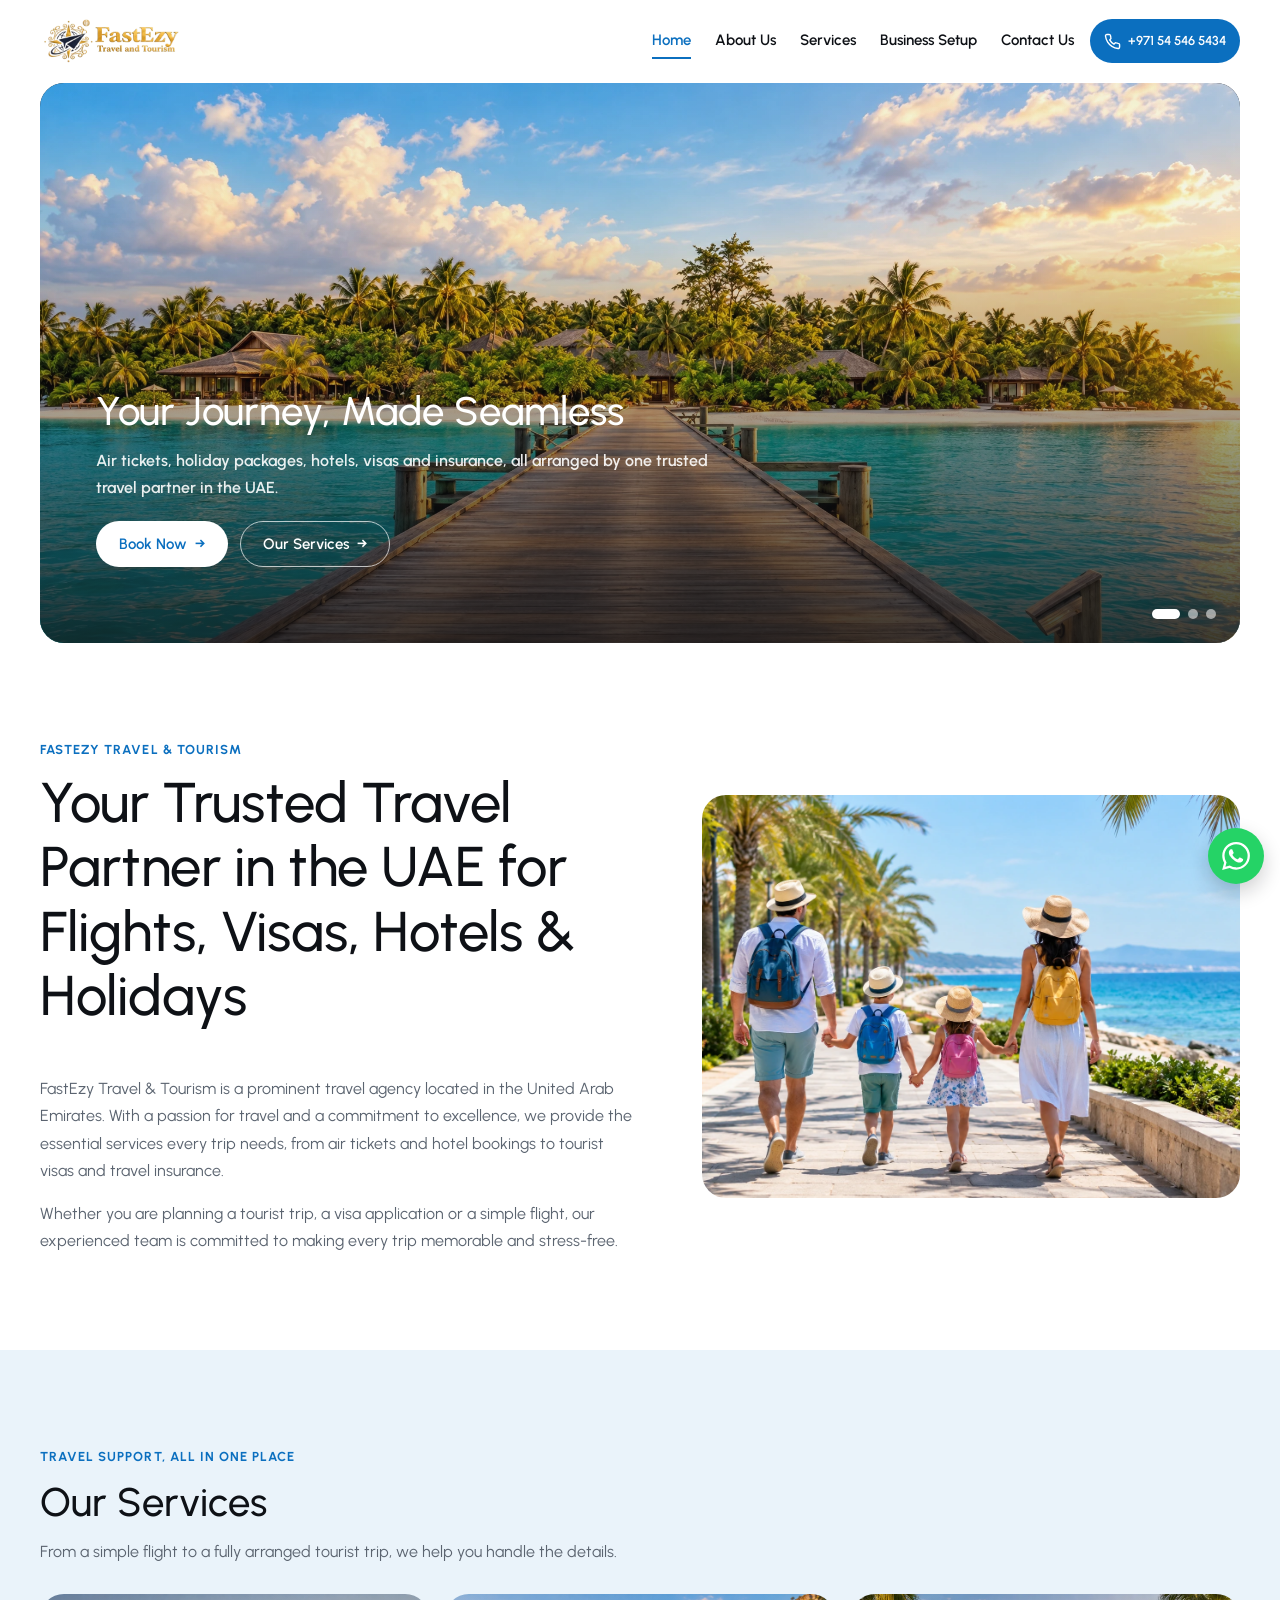
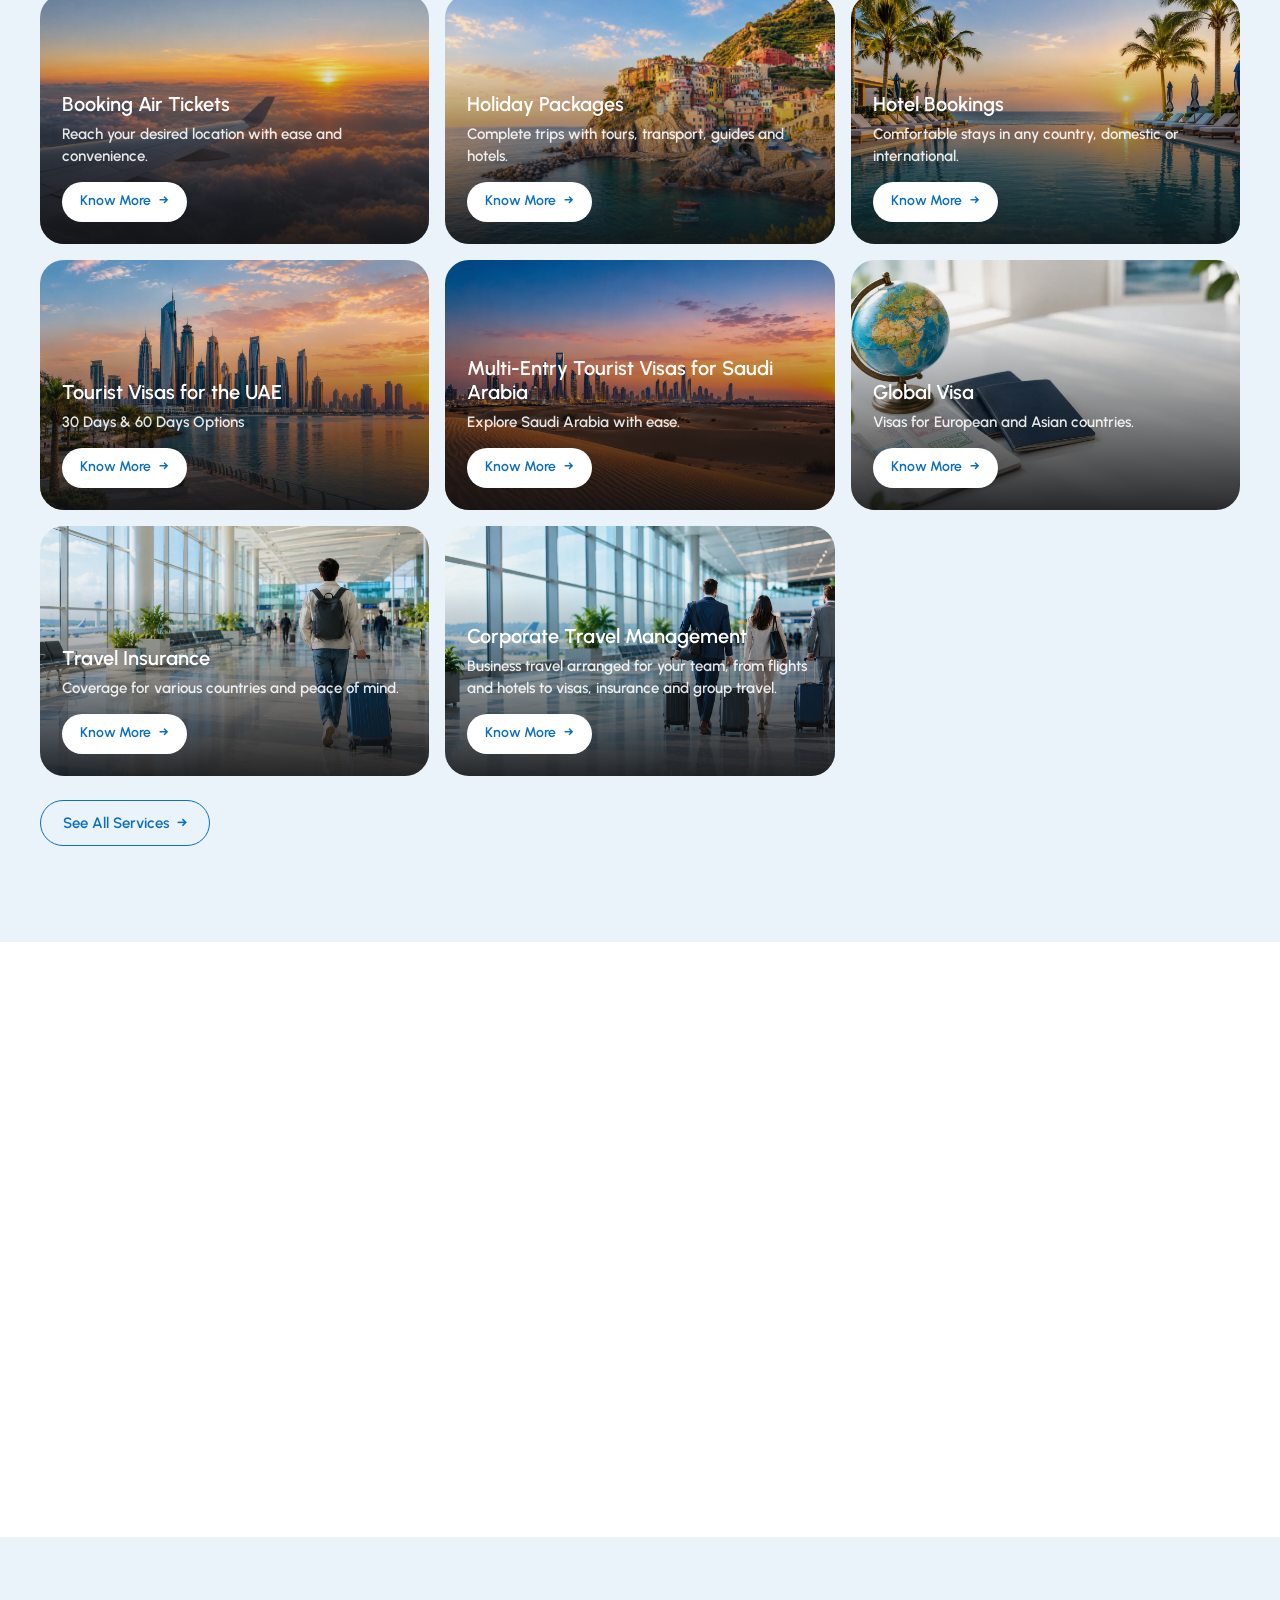
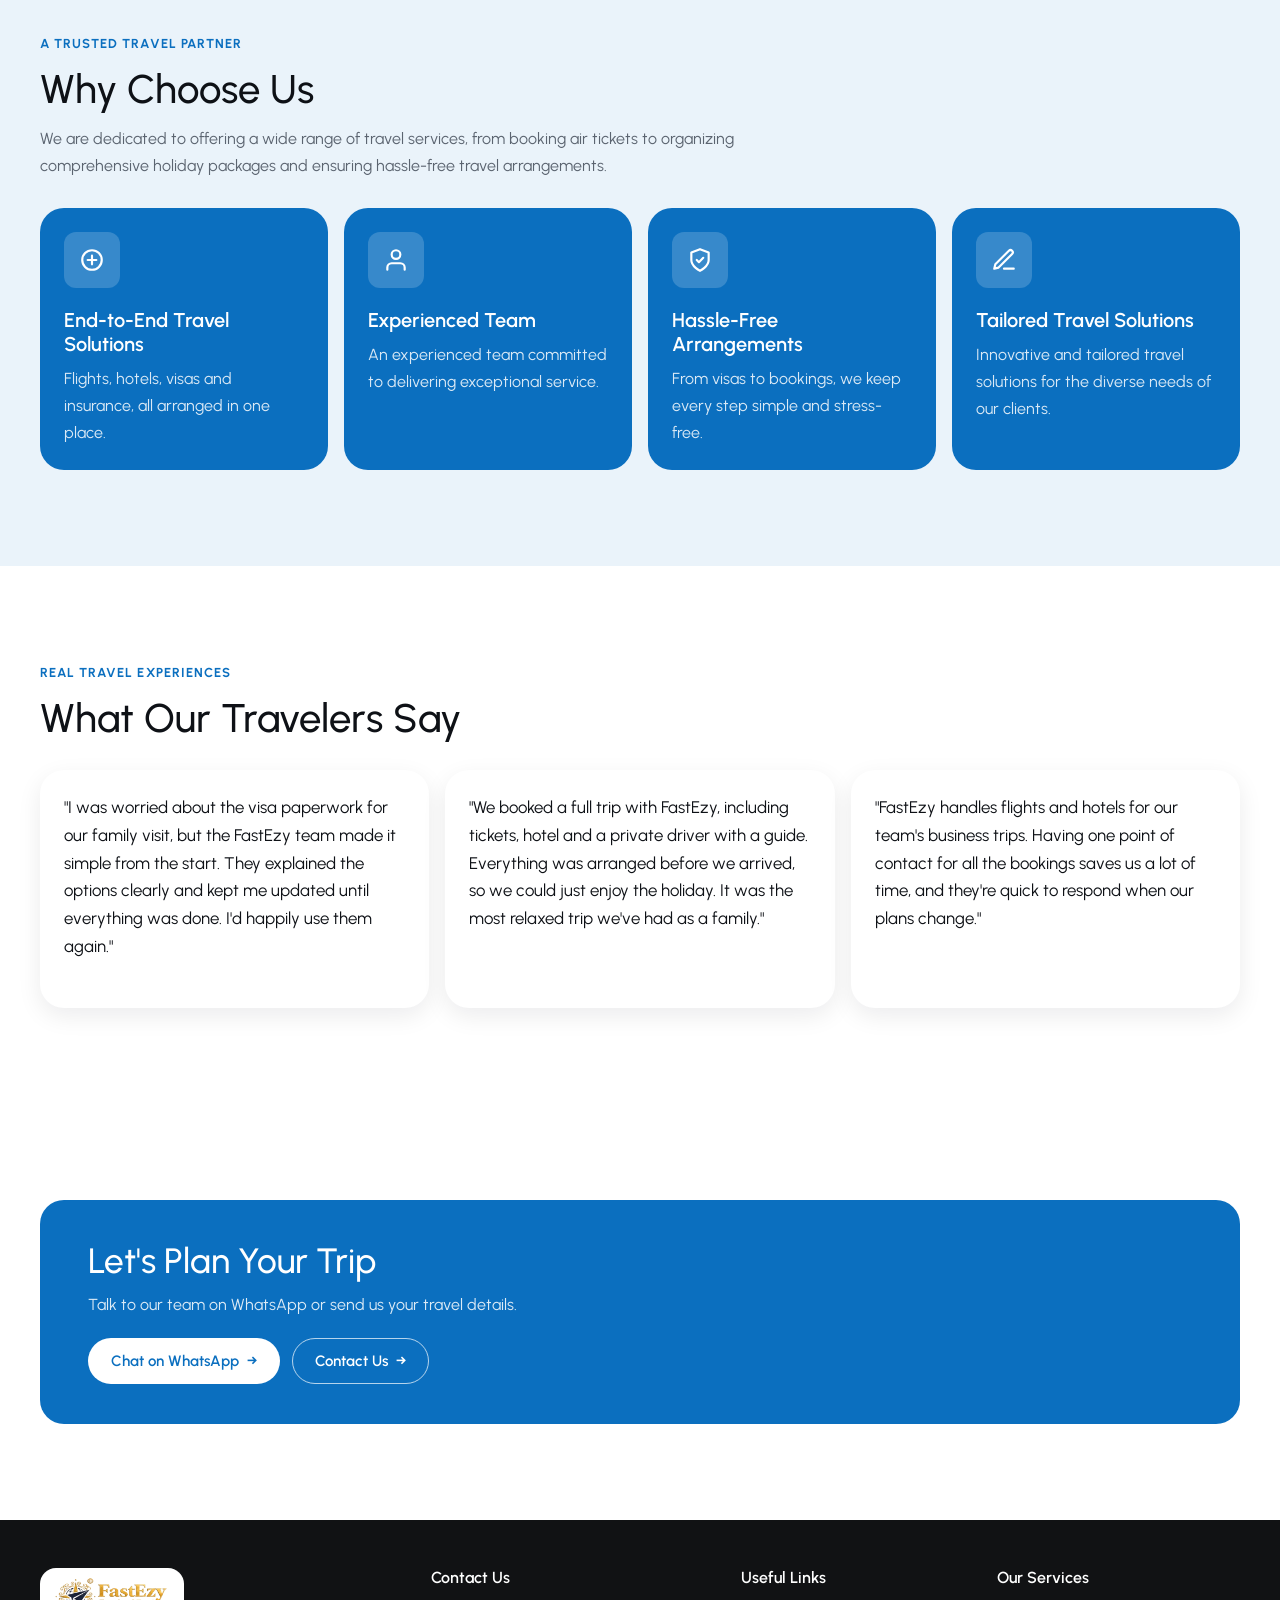
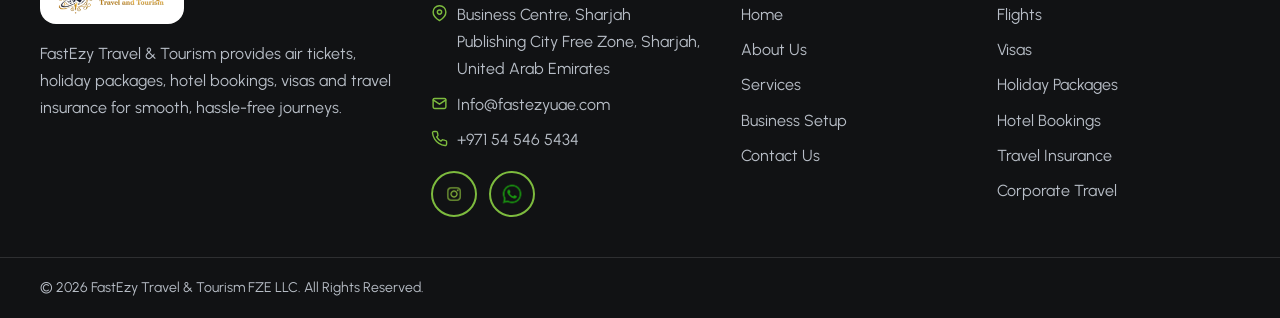
==== commit 2a2b697c: "Add files via upload" ====
--- a/index.html
+++ b/index.html
@@ -5,18 +5,22 @@
     <meta name="viewport" content="width=device-width, initial-scale=1">
     <link rel="preconnect" href="https://fonts.googleapis.com">
     <link rel="preconnect" href="https://fonts.gstatic.com" crossorigin>
-    <meta name="description" content="FastEzy Travel &amp; Tourism is a UAE travel agency for air tickets, holiday packages, hotel bookings, visas and travel insurance. Plan your trip with us.">
-    <title>FastEzy Travel &amp; Tourism - Travel Agency in Sharjah, UAE</title>
+    <meta name="description" content="FastEzy Travel &amp; Tourism is your trusted UAE travel agency for flights, holiday packages, hotels, visas and travel insurance.">
+    <title>FastEzy Travel &amp; Tourism | Travel Agency in Sharjah, UAE</title>
     <link rel="canonical" href="https://fastezyuae.com/">
     <meta property="og:type" content="website">
     <meta property="og:site_name" content="FastEzy Travel &amp; Tourism">
-    <meta property="og:title" content="FastEzy Travel &amp; Tourism - Travel Agency in Sharjah, UAE">
-    <meta property="og:description" content="FastEzy Travel &amp; Tourism is a UAE travel agency for air tickets, holiday packages, hotel bookings, visas and travel insurance. Plan your trip with us.">
+    <meta property="og:title" content="FastEzy Travel &amp; Tourism | Travel Agency in Sharjah, UAE">
+    <meta property="og:description" content="FastEzy Travel &amp; Tourism is your trusted UAE travel agency for flights, holiday packages, hotels, visas and travel insurance.">
     <meta property="og:url" content="https://fastezyuae.com/">
     <meta property="og:image" content="https://fastezyuae.com/assets/images/hero-1.webp">
     <meta name="twitter:card" content="summary_large_image">
+    <meta name="twitter:title" content="FastEzy Travel &amp; Tourism | Travel Agency in Sharjah, UAE">
+    <meta name="twitter:description" content="FastEzy Travel &amp; Tourism is your trusted UAE travel agency for flights, holiday packages, hotels, visas and travel insurance.">
+    <meta name="twitter:image" content="https://fastezyuae.com/assets/images/hero-1.webp">
+
     <meta name="theme-color" content="#0B6FBF">
-    <link rel="icon" href="assets/images/logo/FZE-logo.png">
+    <link rel="icon" type="image/png" href="assets/images/logo/FZE-favicon.png">
     <link rel="stylesheet" href="css/styles.css">
     <script src="js/main.js" defer></script>
     <script type="application/ld+json">
@@ -26,7 +30,7 @@
       "name": "FastEzy Travel &amp; Tourism",
       "legalName": "FastEzy Travel &amp; Tourism FZE LLC",
       "url": "https://fastezyuae.com/",
-      "logo": "https://fastezyuae.com/assets/images/logo/FZE-logo.png",
+      "logo": "https://fastezyuae.com/assets/images/logo/FZE-logo.webp",
       "image": "https://fastezyuae.com/assets/images/hero-1.webp",
       "telephone": "+971545465434",
       "email": "Info@fastezyuae.com",
@@ -39,7 +43,7 @@
   <body data-page="home">
     <a class="skip-link" href="#main">Skip to main content</a>
     <header class="site-header" data-header>
-      <div class="container site-header__inner"><a class="brand" href="index.html" aria-label="FastEzy Travel and Tourism home"><img src="assets/images/logo/FZE-logo.png" width="190" height="48" alt="FastEzy - Travel and Tourism"></a>
+      <div class="container site-header__inner"><a class="brand" href="index.html" aria-label="FastEzy Travel and Tourism home"><img src="assets/images/logo/FZE-logo.webp" width="190" height="48" alt="FastEzy - Travel and Tourism"></a>
         <nav class="site-nav" id="primary-nav" data-primary-nav aria-label="Primary navigation">
           <a class="site-nav__link" href="index.html" aria-current="page">Home</a>
           <a class="site-nav__link" href="about.html">About Us</a>
@@ -217,14 +221,14 @@
     </main>
     <footer class="site-footer">
       <div class="container footer-grid">
-        <div class="footer-column"><a class="footer-brand" href="index.html"><img src="assets/images/logo/FZE-logo.png" width="190" height="48" alt="FastEzy - Travel and Tourism"></a>
+        <div class="footer-column"><a class="footer-brand" href="index.html"><img src="assets/images/logo/FZE-logo.webp" width="190" height="48" alt="FastEzy - Travel and Tourism"></a>
           <p>FastEzy Travel &amp; Tourism provides air tickets, holiday packages, hotel bookings, visas and travel insurance for smooth, hassle-free journeys.</p>
         </div>
         <div class="footer-column">
           <h2>Contact Us</h2>
           <ul class="footer-list footer-contact">
             <li><svg viewBox="0 0 24 24" fill="none" stroke="currentColor" stroke-width="2" stroke-linecap="round" stroke-linejoin="round" aria-hidden="true"><path d="M21 10c0 7-9 12-9 12S3 17 3 10a9 9 0 1 1 18 0Z"></path><circle cx="12" cy="10" r="3"></circle></svg>
-              <a href="https://www.google.com/maps/search/?api=1&query=Business%20Centre%2C%20Sharjah%20Publishing%20City%20Free%20Zone%2C%20Sharjah%2C%20United%20Arab%20Emirates" target="_blank" rel="noopener" aria-label="View our address on Google Maps">Business Centre, Sharjah Publishing City Free Zone, Sharjah, United Arab Emirates</a>
+              <a href="https://www.google.com/maps/place/FASTEZY+TRAVEL+AND+TOURISM+FZE+LLC/@25.3201229,55.4564017,17z/data=!3m1!4b1!4m6!3m5!1s0x3e5f5f013b1fed6f:0x1156cdf040d1caef!8m2!3d25.3201181!4d55.458982!16s%2Fg%2F11p1vsb17y?entry=ttu&g_ep=EgoyMDI2MTAwNy4wIKXMDSoASAFQAw%3D%3D" target="_blank" rel="noopener" aria-label="View our address on Google Maps">Business Centre, Sharjah Publishing City Free Zone, Sharjah, United Arab Emirates</a>
             </li>
             <li><svg viewBox="0 0 24 24" fill="none" stroke="currentColor" stroke-width="2" stroke-linecap="round" stroke-linejoin="round" aria-hidden="true"><rect x="3" y="5" width="18" height="14" rx="2"></rect><path d="m3 7 9 6 9-6"></path></svg>
               <a href="mailto:Info@fastezyuae.com">Info@fastezyuae.com</a>
--- a/css/styles.css
+++ b/css/styles.css
@@ -317,8 +317,9 @@
   border-radius: var(--radius-image);
 }
 .hero-slider {
+  width: min(100% - 16px, var(--container-width));
   min-height: 520px;
-  margin-top: 16px;
+  margin-top: 0;
   background: var(--footer-bg);
 }
 .hero-slide {
@@ -1355,10 +1356,12 @@
   }
   .hero-slider {
     min-height: 560px;
-    margin-top: 24px;
+    height: 560px;
+    margin-top: 0;
   }
   .hero-slide {
     min-height: 560px;
+    height: 560px;
   }
   .hero-slide__content {
     padding: 48px 56px 76px;
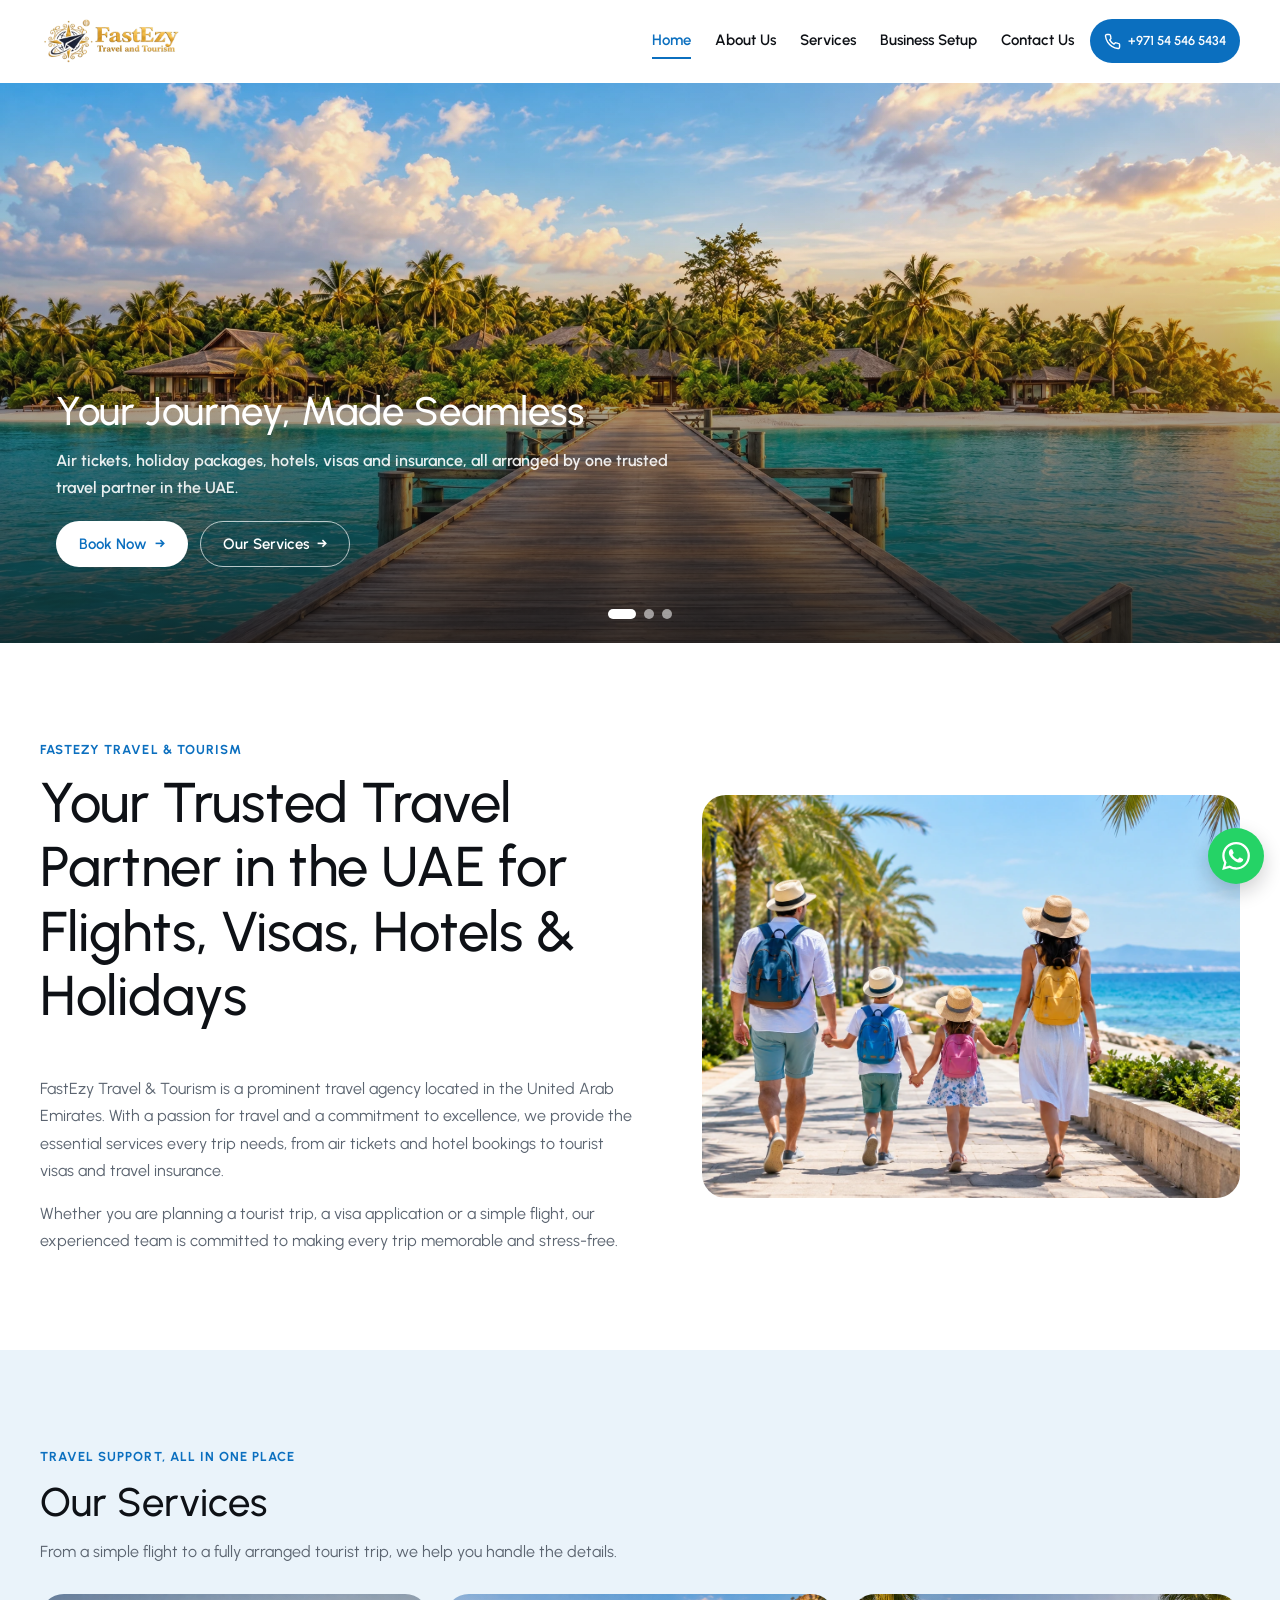
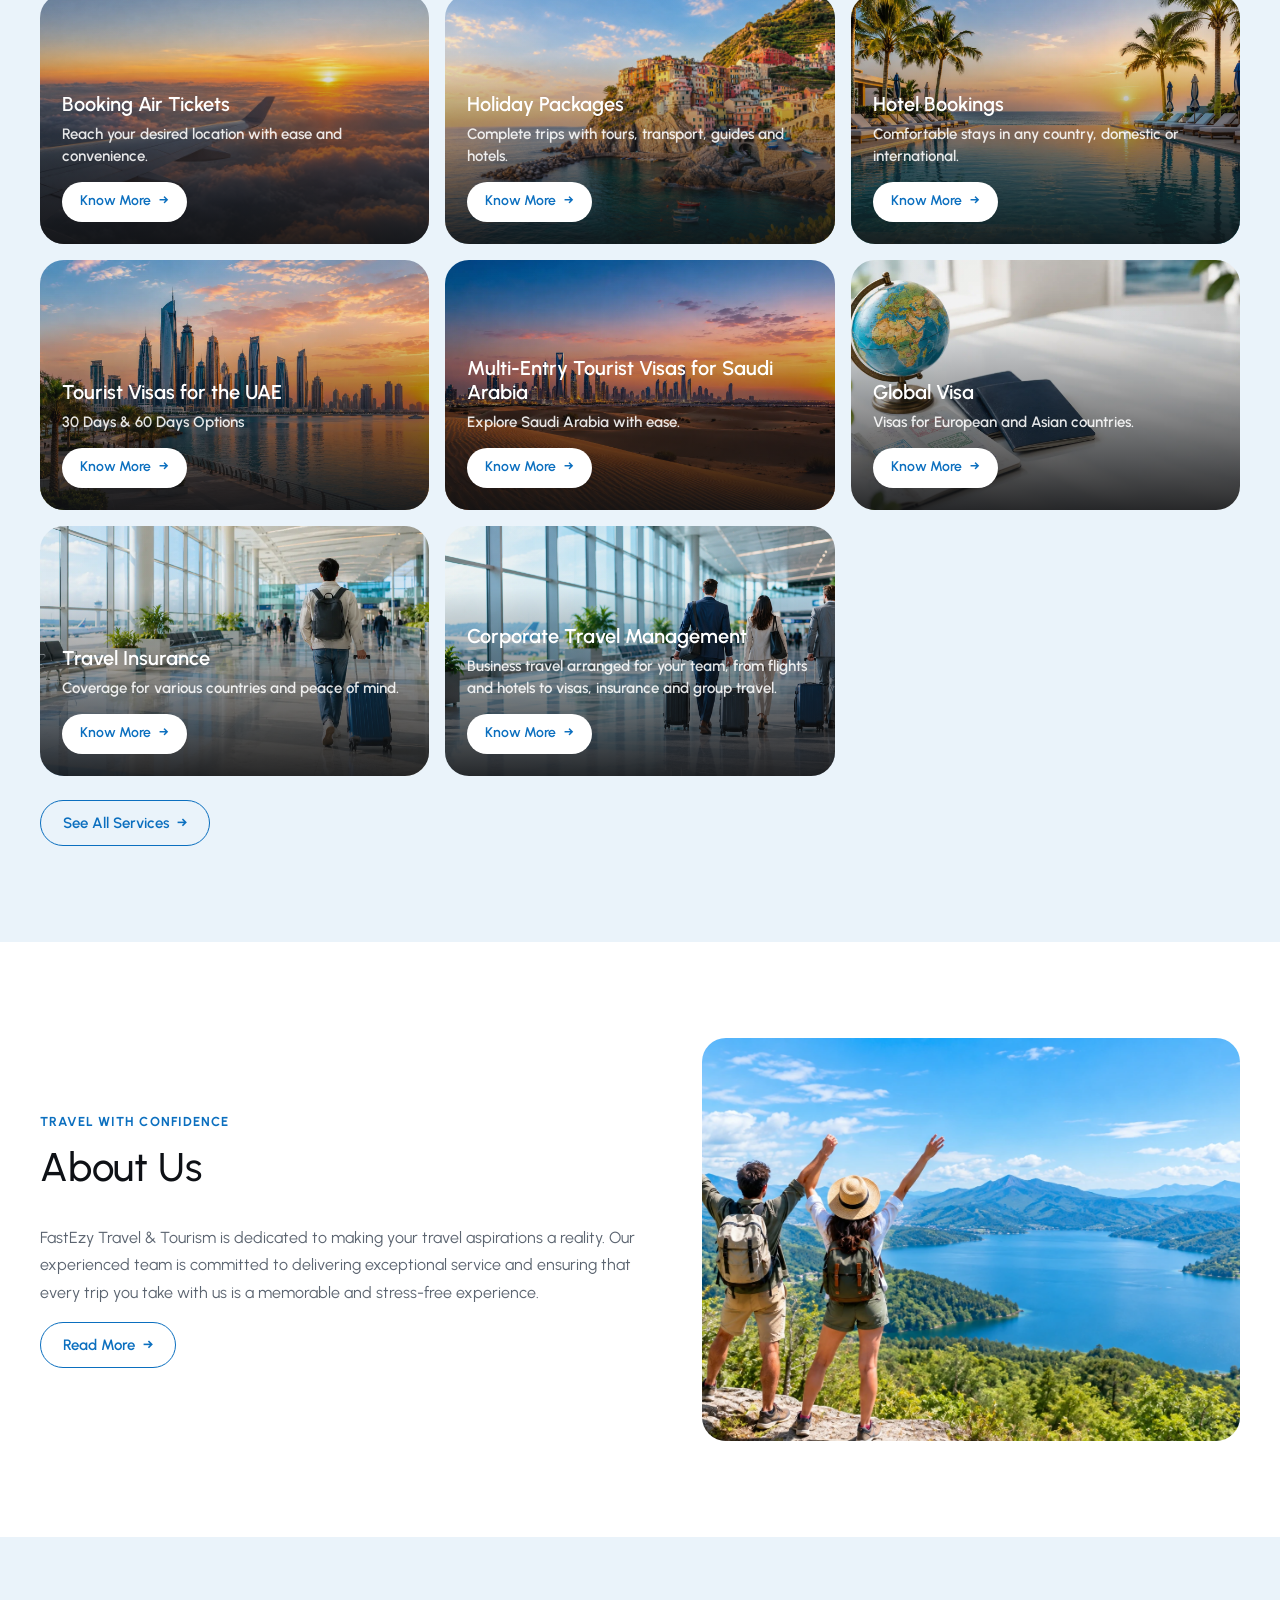
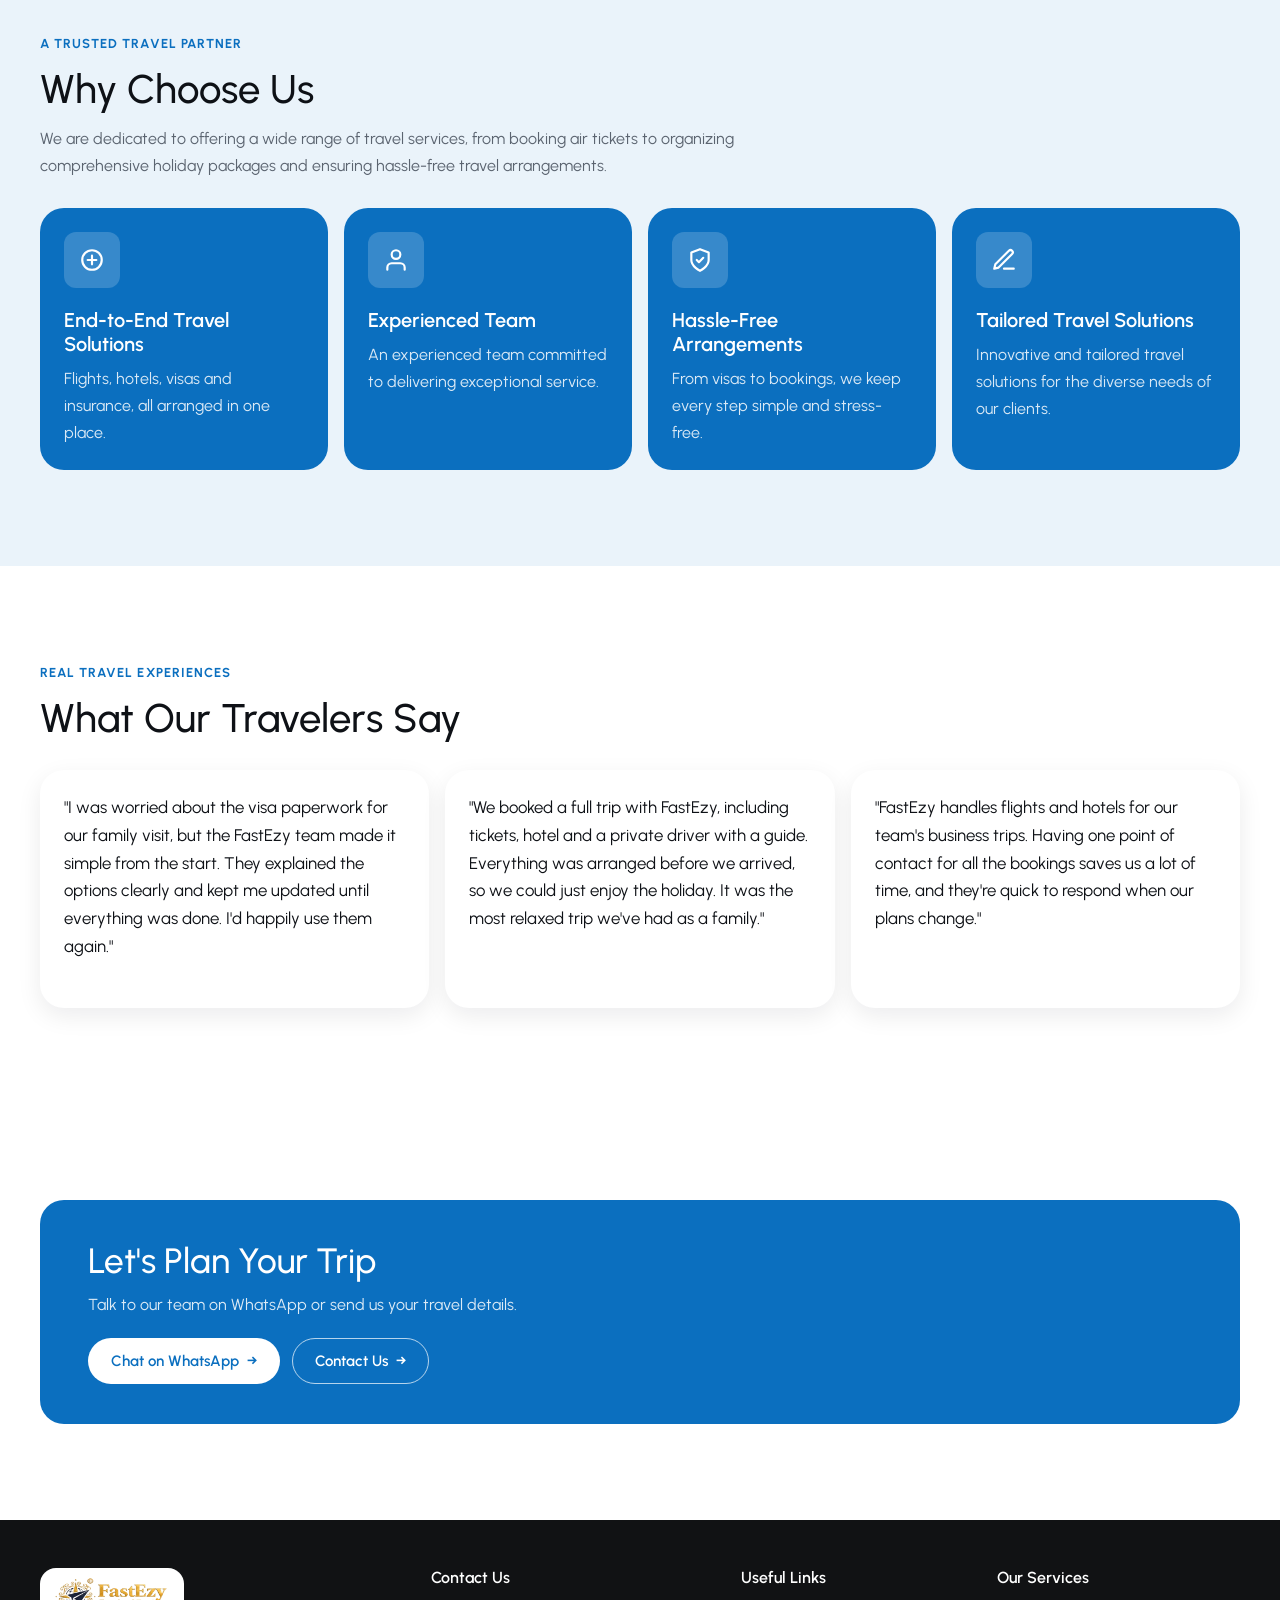
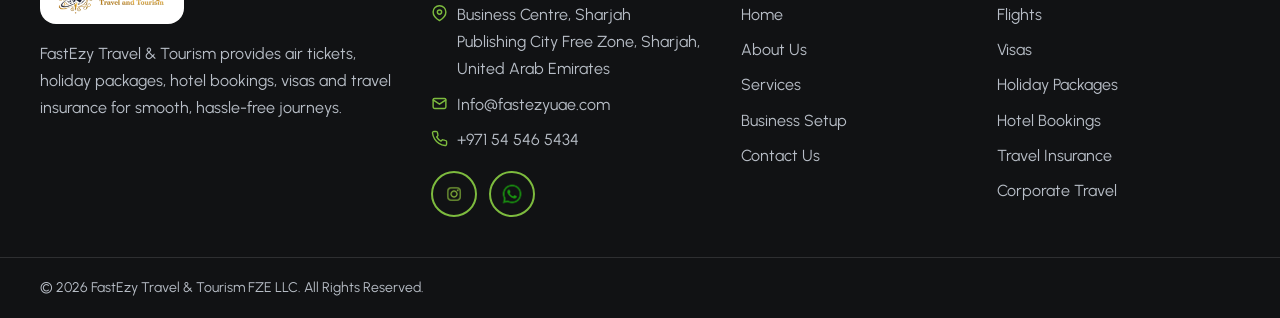
==== commit 2c9d9bce: "Add files via upload" ====
--- a/index.html
+++ b/index.html
@@ -55,7 +55,7 @@
       </div>
     </header>
     <main id="main">
-      <section class="container hero-slider" data-slider aria-label="FastEzy travel highlights">
+      <section class="hero-slider" data-slider aria-label="FastEzy travel highlights">
         <article class="hero-slide is-active" data-slide aria-hidden="false"><img src="assets/images/hero-1.webp" width="1600" height="900" alt="Colorful coastal town on a sunny day" fetchpriority="high">
           <div class="hero-slide__content">
             <h2>Your Journey, Made Seamless</h2>
--- a/css/styles.css
+++ b/css/styles.css
@@ -317,10 +317,12 @@
   border-radius: var(--radius-image);
 }
 .hero-slider {
-  width: min(100% - 16px, var(--container-width));
+  width: 100%;
+  max-width: none;
   min-height: 520px;
   margin-top: 0;
   background: var(--footer-bg);
+  border-radius: 0;
 }
 .hero-slide {
   position: absolute;
@@ -347,7 +349,15 @@
   inset: 0;
   width: 100%;
   height: 100%;
+  min-height: 100%;
   object-fit: cover;
+}
+.page-hero > img {
+  display: block;
+  inset: 0;
+  width: 100% !important;
+  height: 100% !important;
+  object-position: center;
 }
 .hero-slide__content, .page-hero__content {
   position: relative;
@@ -367,11 +377,13 @@
 }
 .slider-dots {
   position: absolute;
-  right: 24px;
+  right: auto;
   bottom: 24px;
+  left: 50%;
   z-index: 2;
   display: flex;
   gap: 8px;
+  transform: translateX(-50%);
 }
 .slider-dot {
   width: 10px;
@@ -388,11 +400,30 @@
   background: #fff;
 }
 .page-hero {
-  min-height: 300px;
-  margin-top: 16px;
+  width: 100%;
+  max-width: none;
+  height: 300px;
+  min-height: 0;
+  margin-top: 0;
+  border-radius: 0;
 }
 .page-hero__content {
-  padding-bottom: 40px;
+  position: absolute;
+  right: 0;
+  bottom: 0;
+  left: 0;
+  width: 100%;
+  padding: 32px var(--gutter) 40px;
+}
+.page-hero__content h1 {
+  margin-bottom: 10px;
+  font-size: clamp(2rem, 4vw, 3.5rem);
+  font-weight: 600;
+}
+.page-hero__content p {
+  margin-bottom: 0;
+  font-size: 1.125rem;
+  line-height: 1.4;
 }
 .intro-grid, .split-media {
   display: grid;
@@ -1316,8 +1347,13 @@
   :root {
     --gutter: 24px;
   }
-  .hero-slider, .hero-slide {
-    min-height: 560px;
+  .hero-slider {
+    height: min(560px, calc(100svh - var(--header-height)));
+    min-height: 0;
+  }
+  .hero-slide {
+    height: 100%;
+    min-height: 0;
   }
   .hero-slide__content, .page-hero__content {
     padding-inline: 40px;
@@ -1355,23 +1391,28 @@
     display: none;
   }
   .hero-slider {
-    min-height: 560px;
-    height: 560px;
+    height: min(560px, calc(100svh - var(--header-height)));
+    min-height: 0;
     margin-top: 0;
   }
   .hero-slide {
-    min-height: 560px;
-    height: 560px;
+    height: 100%;
+    min-height: 0;
   }
   .hero-slide__content {
     padding: 48px 56px 76px;
   }
   .page-hero {
-    min-height: 380px;
-    margin-top: 24px;
+    height: min(560px, calc(100svh - var(--header-height)));
+    min-height: 0;
   }
   .page-hero__content {
-    padding: 48px 56px;
+    right: auto;
+    left: 50%;
+    width: min(100% - (var(--gutter) * 2), var(--container-width));
+    margin-inline: auto;
+    padding: 48px 0 56px;
+    transform: translateX(-50%);
   }
   .intro-grid, .split-media {
     grid-template-columns: minmax(0, 1fr) minmax(0, 0.9fr);
@@ -1410,10 +1451,11 @@
     padding: 40px;
   }
   .setup-hero {
-    min-height: 680px;
+    height: min(680px, calc(100svh - var(--header-height)));
+    min-height: 0;
   }
   .setup-hero__image, .setup-hero__shade {
-    height: 680px;
+    height: 100%;
   }
   .setup-hero__image {
     object-position: left center;
@@ -1423,7 +1465,7 @@
   }
   .setup-hero__content {
     width: min(100% - (var(--gutter) * 2), var(--container-width));
-    min-height: 680px;
+    min-height: 100%;
     margin-inline: auto;
     padding: 48px 0 80px;
   }
@@ -1444,16 +1486,45 @@
   .setup-hero__form {
     position: absolute;
     top: 50%;
-    right: max(var(--gutter), calc((100% - var(--container-width)) / 2));
-    width: min(440px, calc(100% - (var(--gutter) * 2)));
+    right: calc(max(var(--gutter), calc((100% - var(--container-width)) / 2)) + 64px);
+    width: min(360px, calc(100% - (var(--gutter) * 2)));
     margin: 0;
     transform: translateY(-50%);
   }
   .setup-hero .form-panel {
-    padding: 32px;
+    padding: 18px;
+  }
+  .setup-hero .form-panel h2 {
+    margin-bottom: 6px;
+    font-size: 1.7rem;
+  }
+  .setup-hero .field {
+    gap: 3px;
+  }
+  .setup-hero .field label {
+    font-size: 0.65rem;
+  }
+  .setup-hero .field input, .setup-hero .field select {
+    height: 42px;
+  }
+  .setup-hero .phone-field {
+    height: 42px;
+  }
+  .setup-hero .phone-field select {
+    height: 30px !important;
+  }
+  .setup-hero .phone-field input {
+    height: 42px !important;
   }
   .setup-hero .form-grid {
-    row-gap: 16px;
+    row-gap: 8px;
+  }
+  .setup-hero__submit {
+    min-height: 42px;
+    margin-top: 10px;
+  }
+  .setup-hero .form-panel small {
+    margin-top: 8px;
   }
   .workspace-media {
     aspect-ratio: 21 / 9;
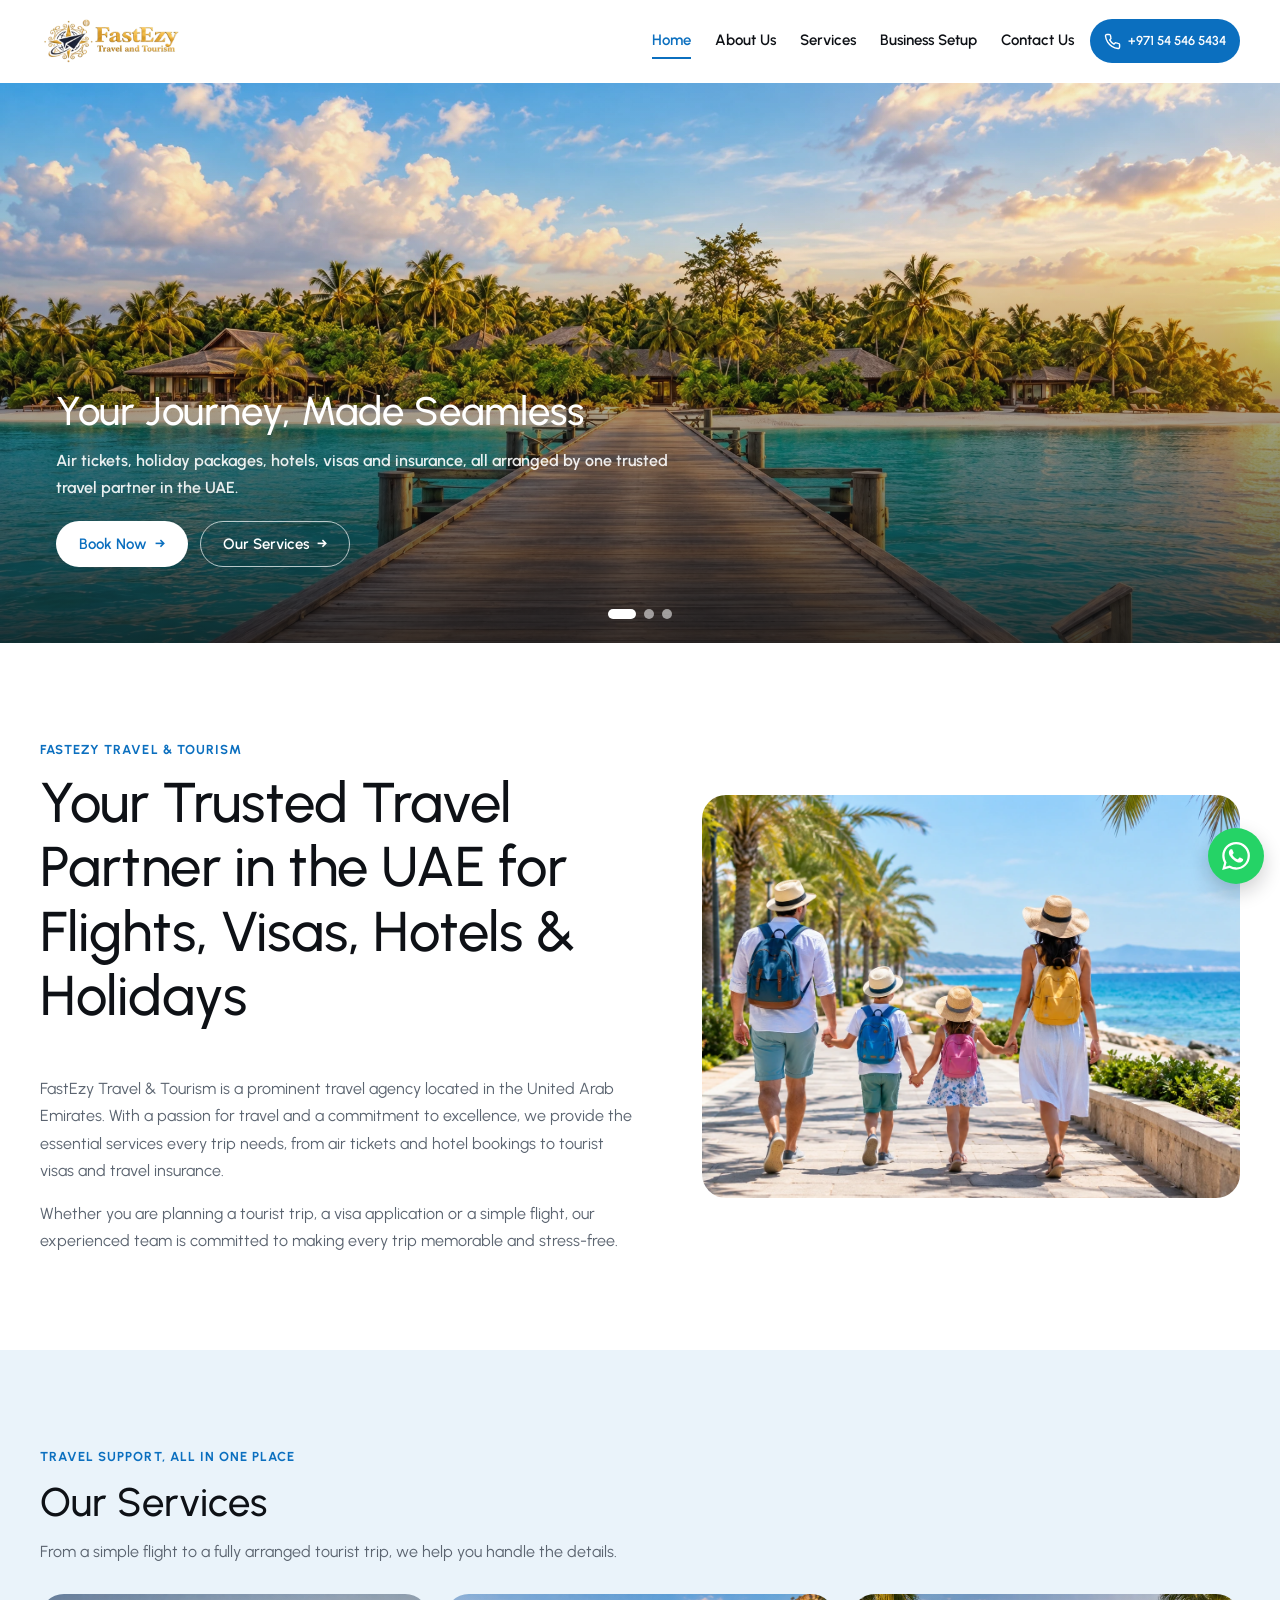
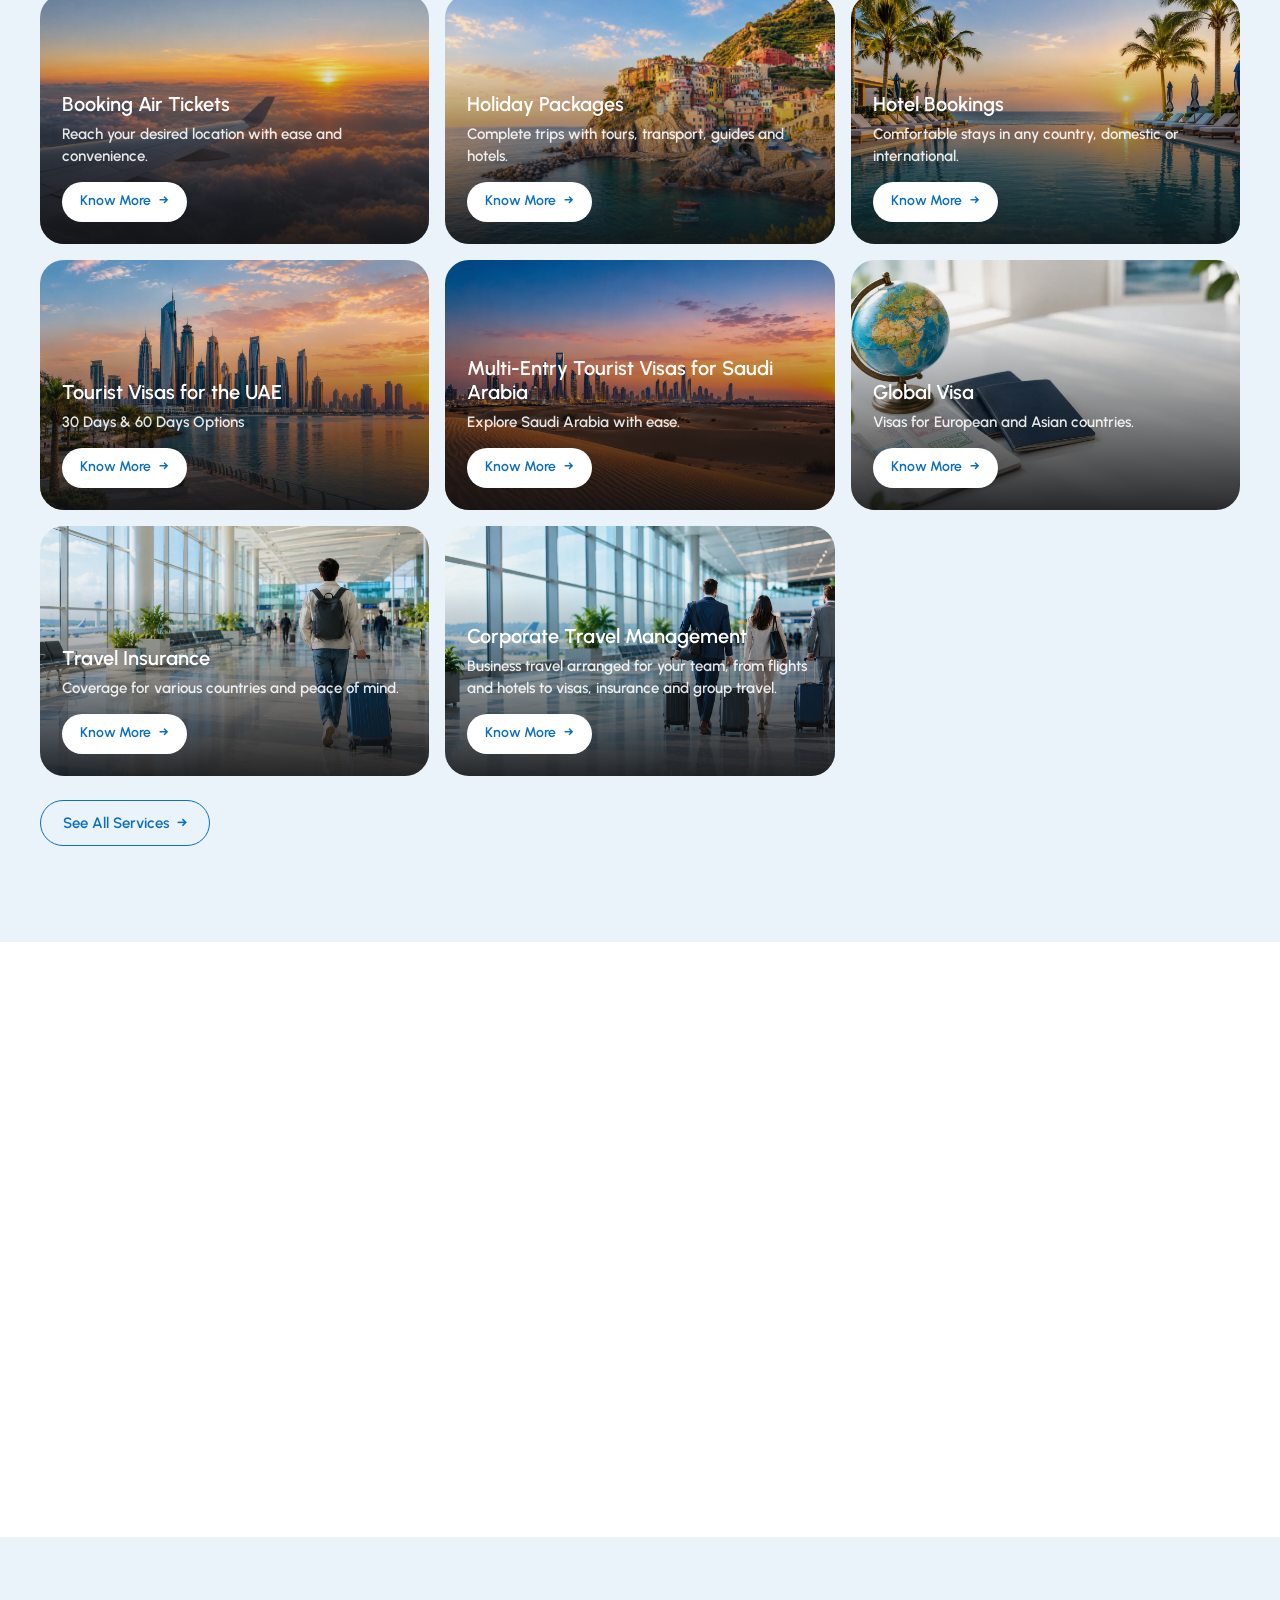
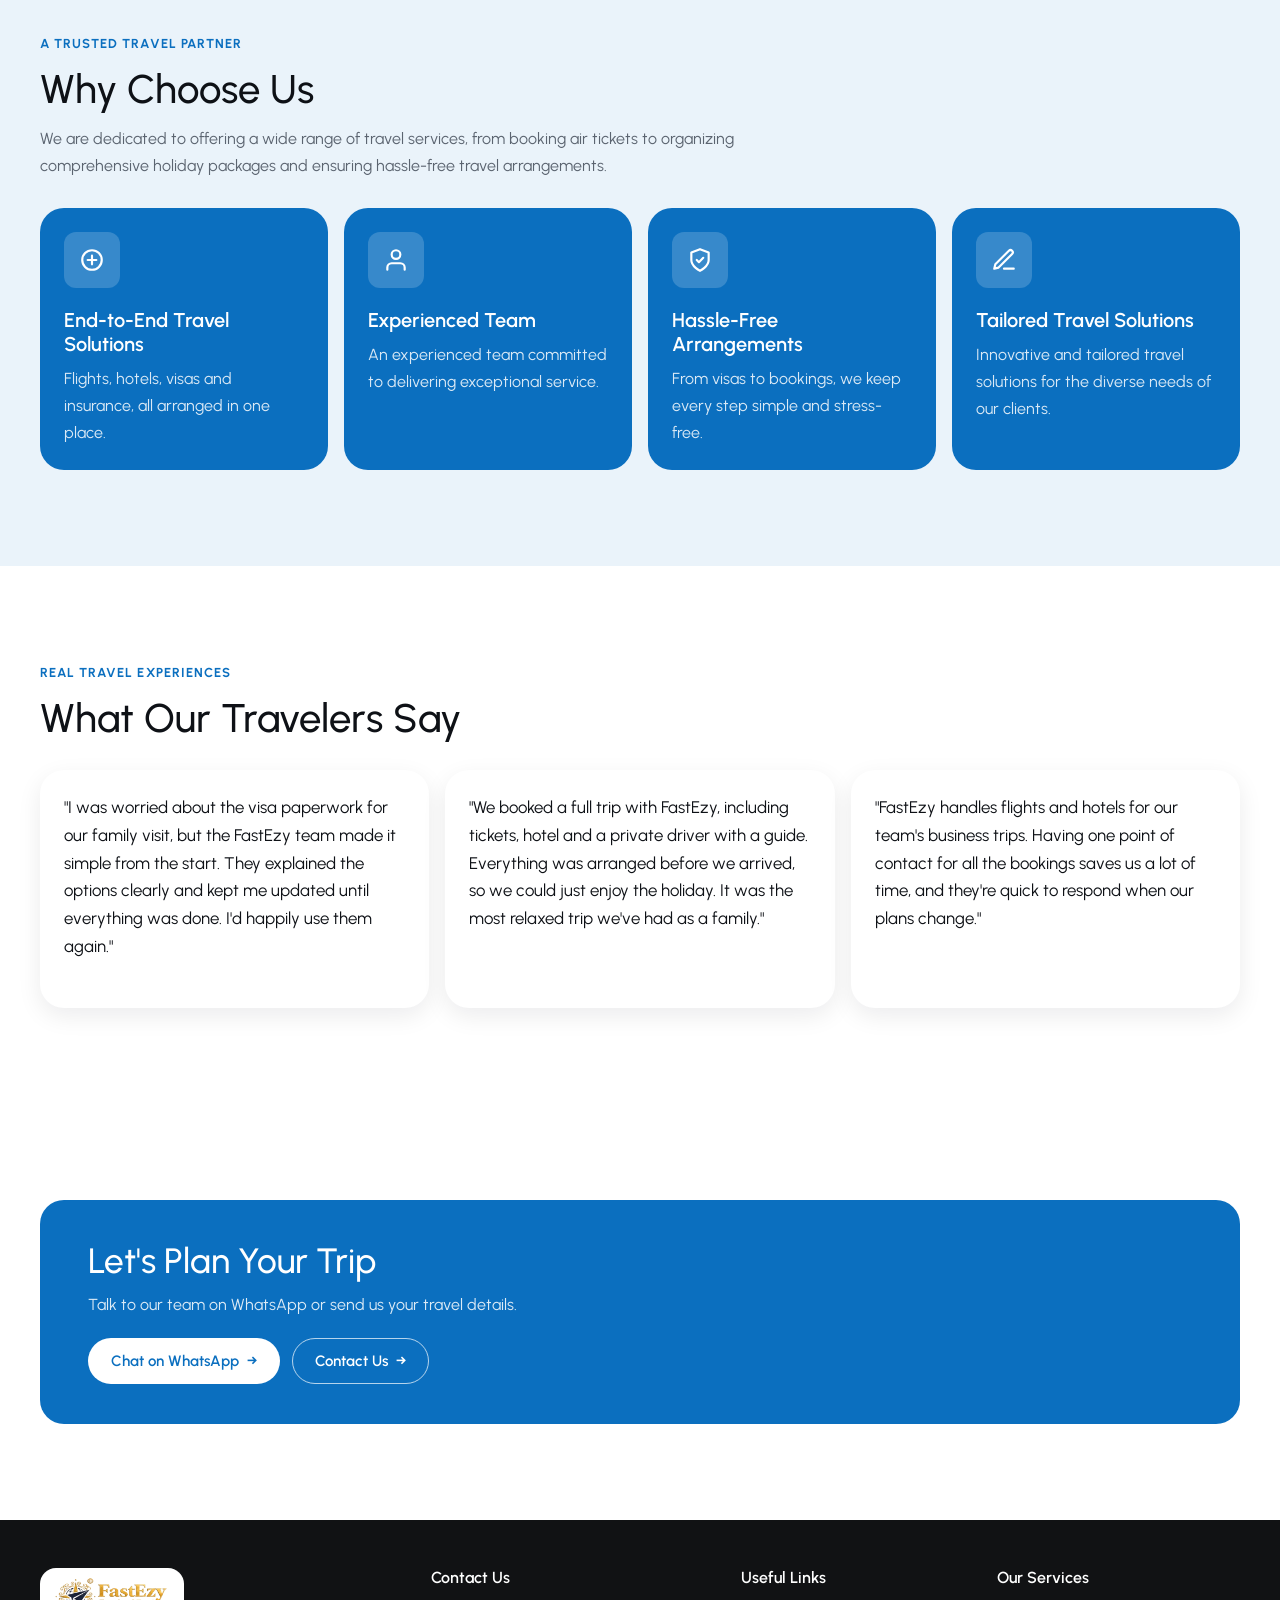
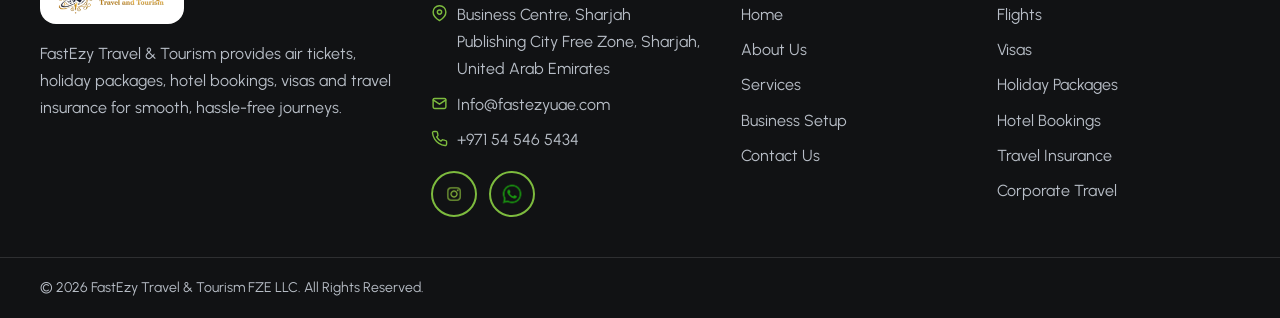
==== commit 008fd9df: "Add files via upload" ====
--- a/index.html
+++ b/index.html
@@ -20,7 +20,7 @@
     <meta name="twitter:image" content="https://fastezyuae.com/assets/images/hero-1.webp">
 
     <meta name="theme-color" content="#0B6FBF">
-    <link rel="icon" type="image/png" href="assets/images/logo/FZE-favicon.png">
+    <link rel="icon" type="image/svg+xml" href="assets/images/logo/FZE-favicon.svg">
     <link rel="stylesheet" href="css/styles.css">
     <script src="js/main.js" defer></script>
     <script type="application/ld+json">
